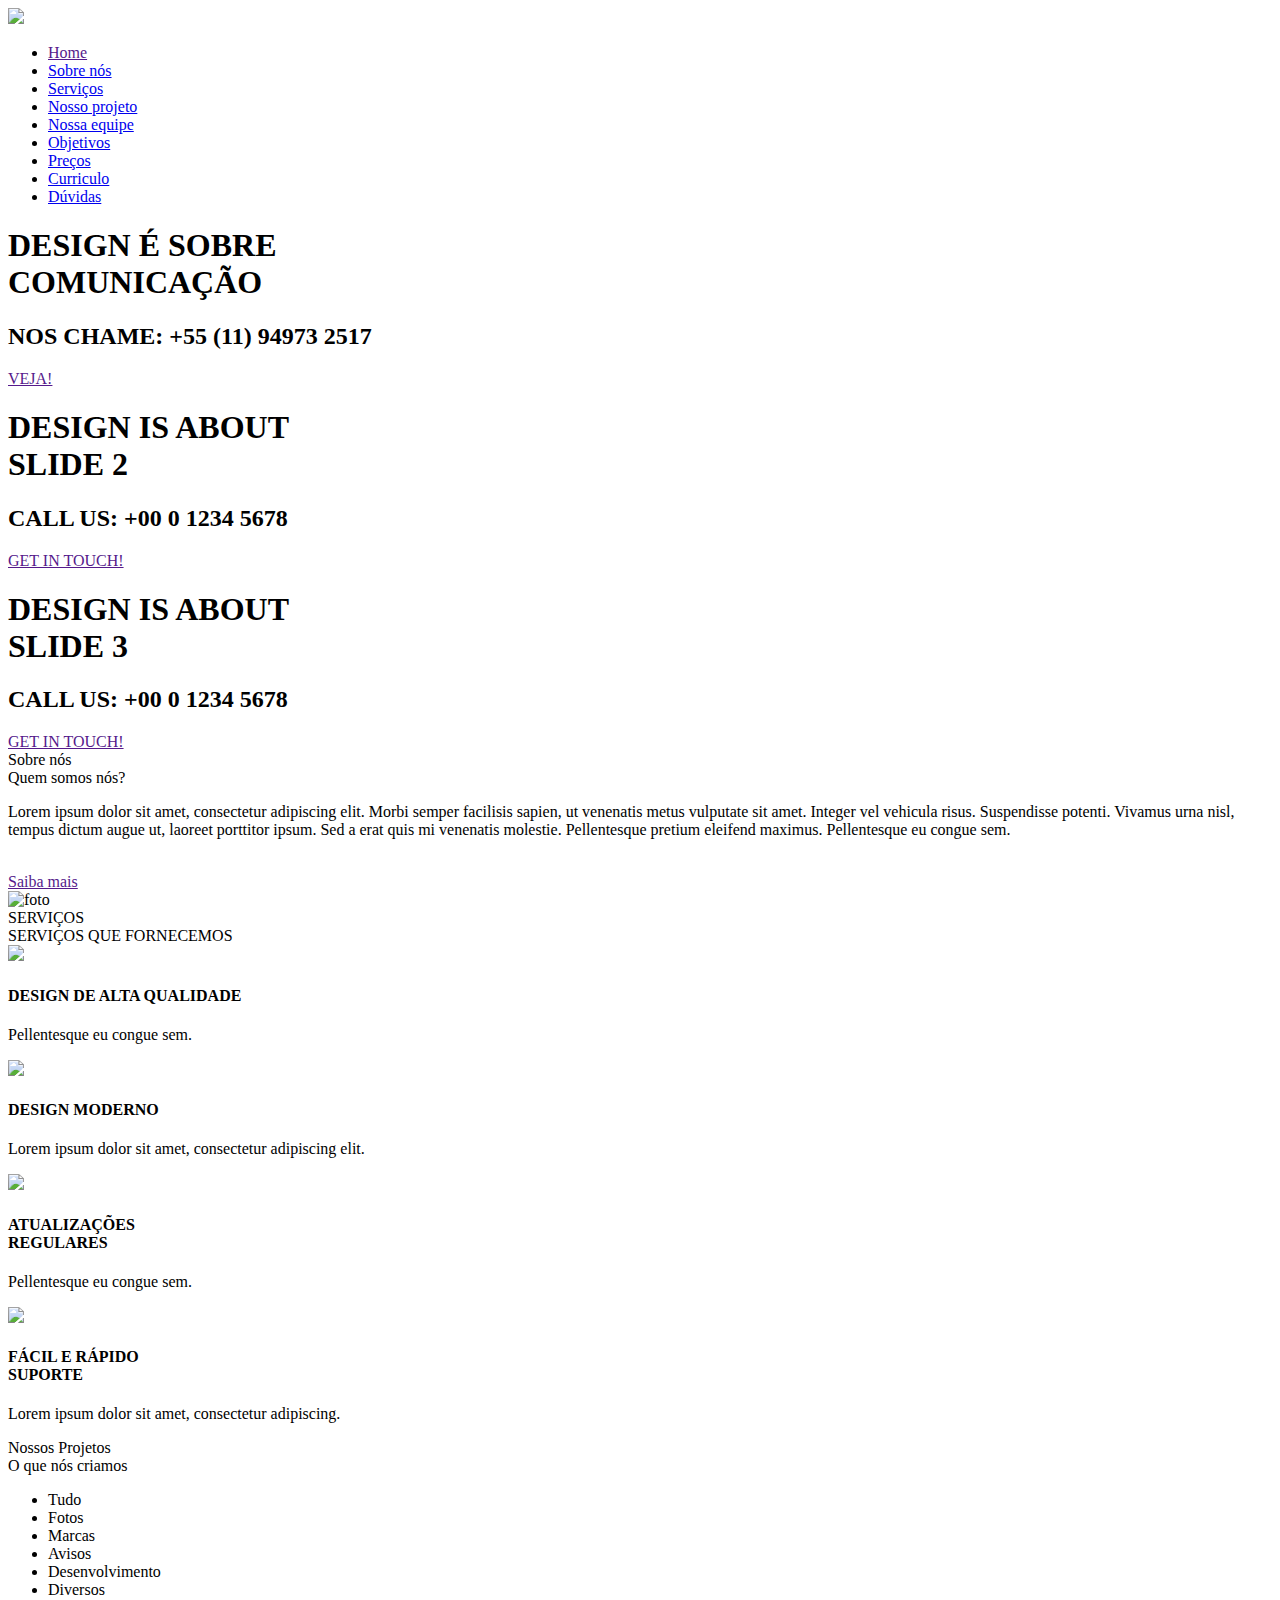
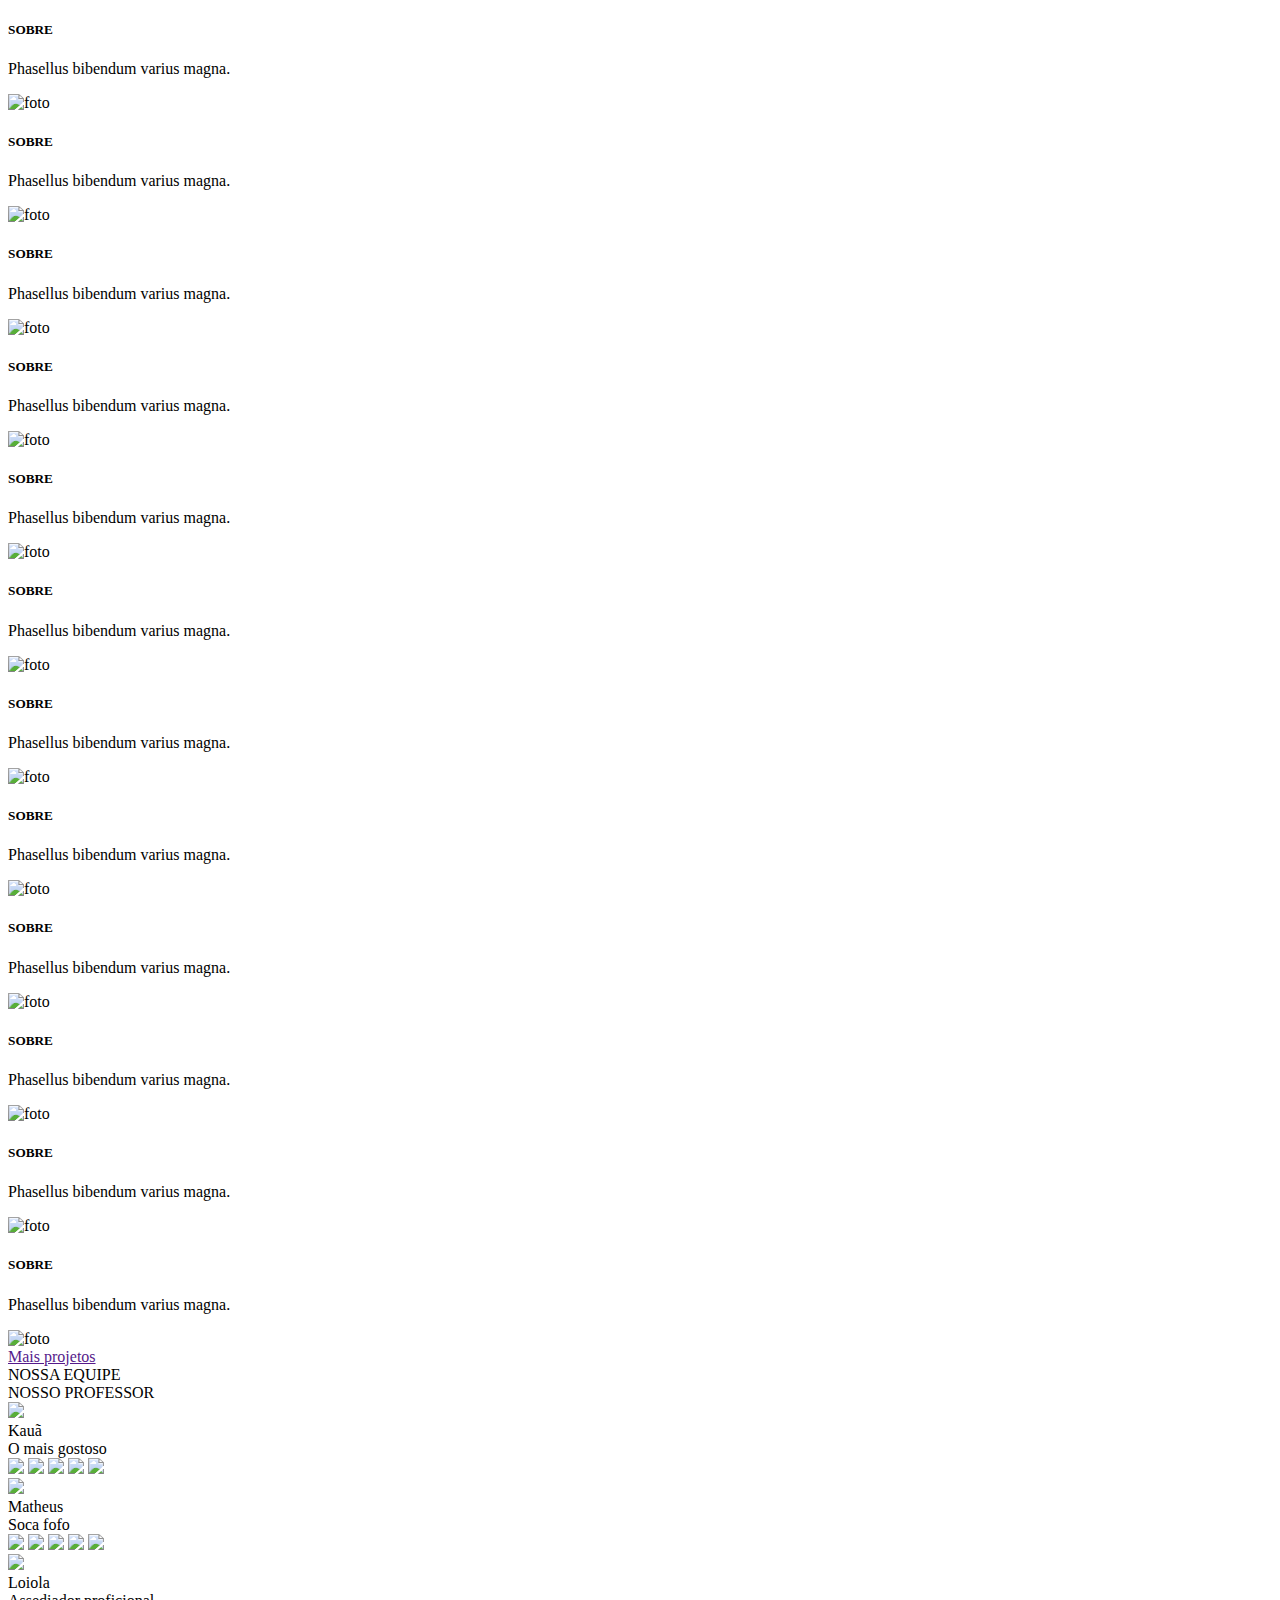
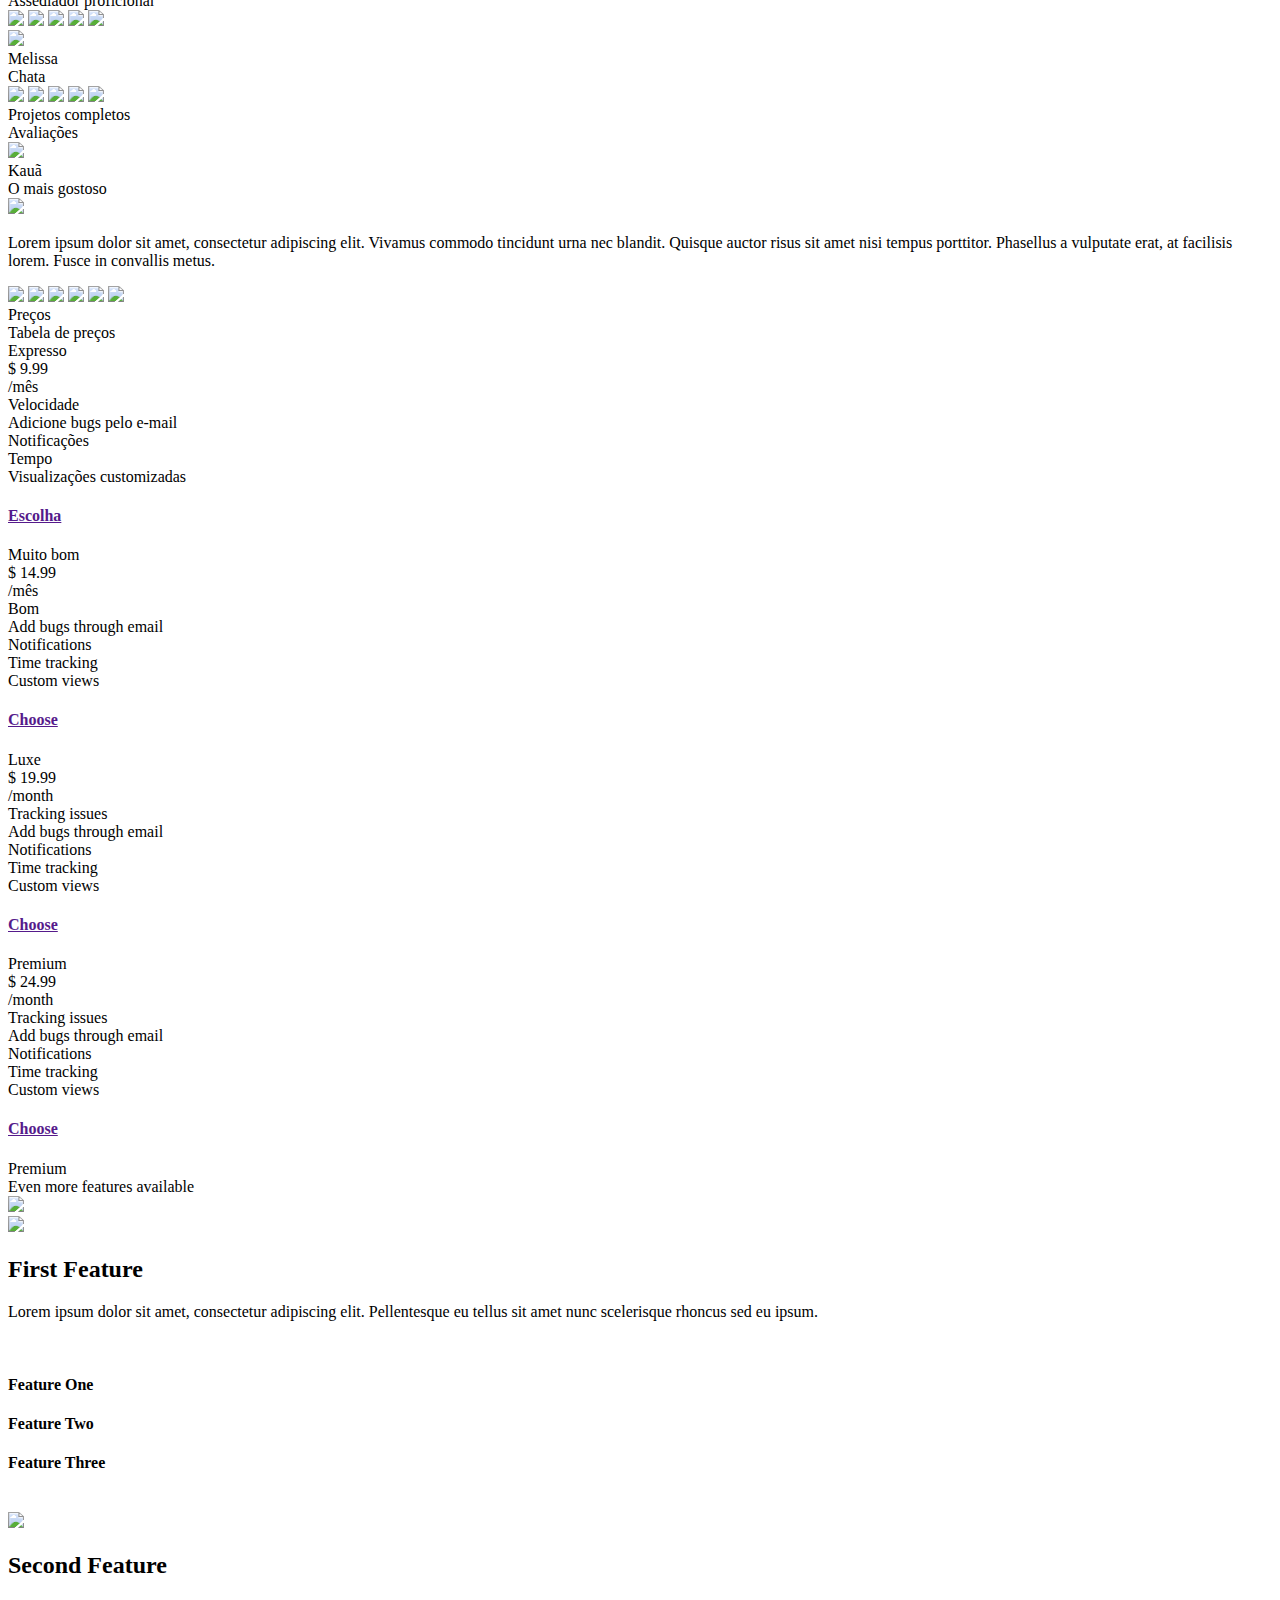
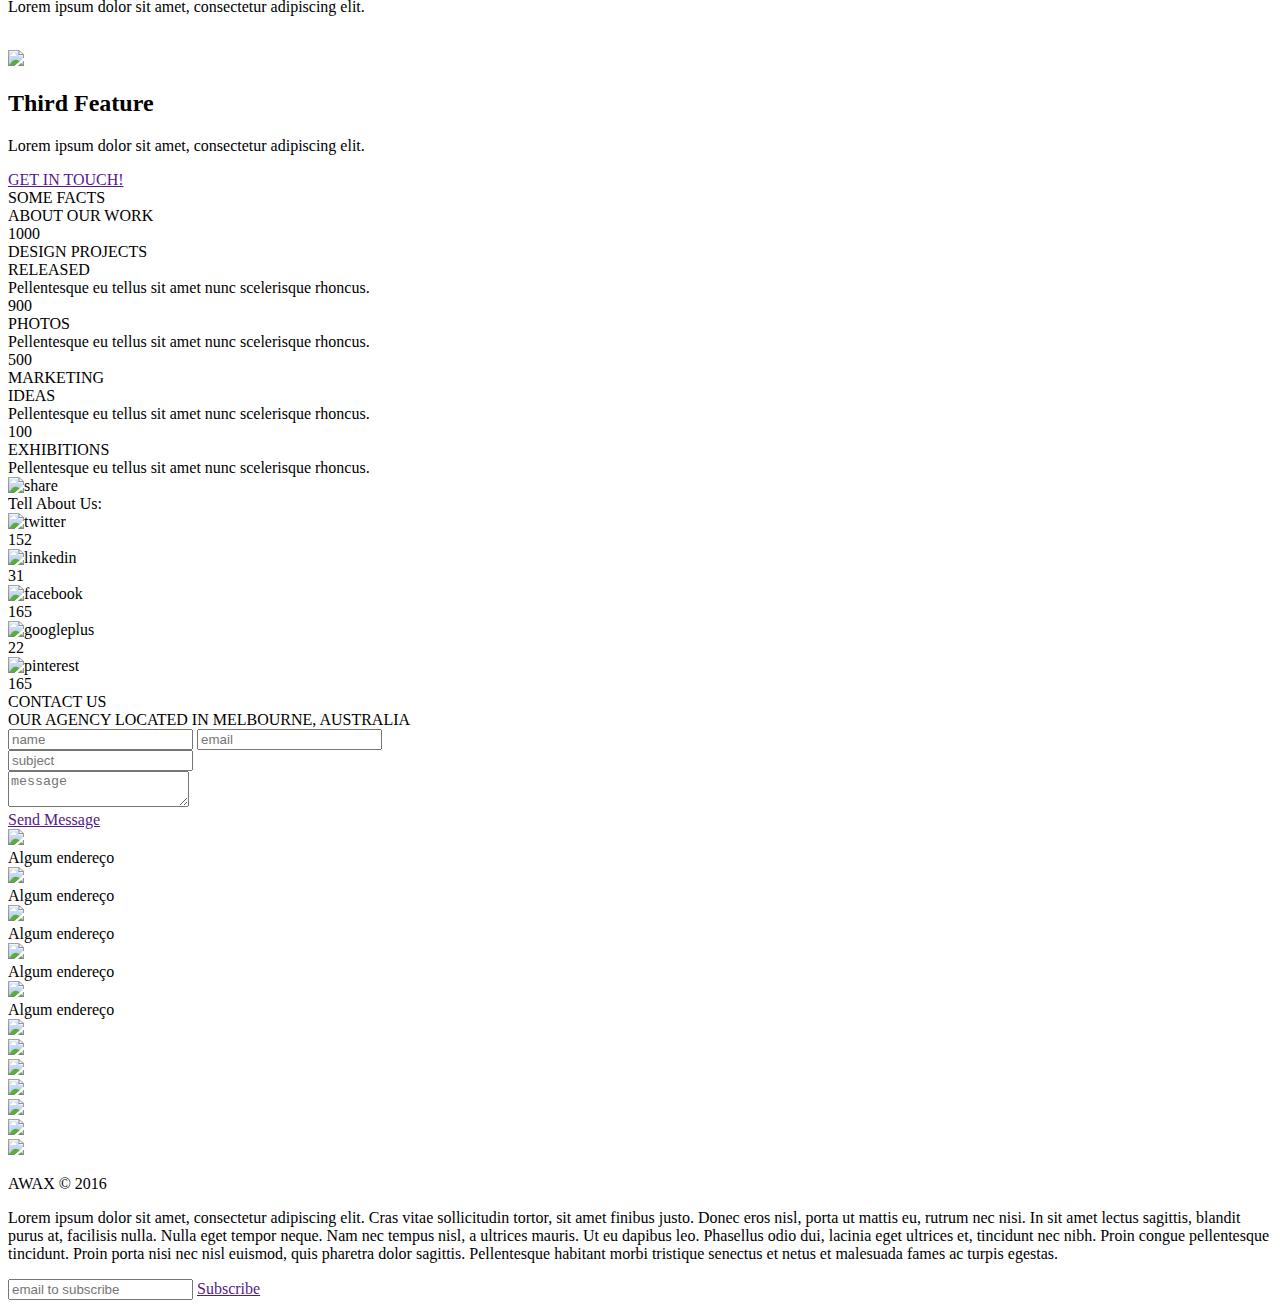
==== index.html @ 17e13572 "Create index.html" ====
<!DOCTYPE html>
<html>

<head>
    <meta charset="UTF-8">
    <meta name="viewport" content="width=device-width, minimum-scale=1, initial-scale=1.0">
    <title>Jovens Desempregados</title>
    <link href="https://fonts.googleapis.com/css?family=Montserrat:300,400,600,700&display=swap" rel="stylesheet" />
    <link rel="stylesheet" type="text/css" href="/css/css projeto awxax.css">
</head>

<body>
    <header>
        <div class="header">

            <!--image area-->
            <div class="logo">
                <div class="logoimg"></div>
            </div>
            <!--end of image area-->

            <!--menu area-->
            <div class="menu">
                <div>
                    <img src="./assets/images/menu.png" class="menu-opener" />
                    <nav>
                        <ul>
                            <li><a href="">Home</a></li>
                            <li><a href="#about">Sobre nós</a></li>
                            <li><a href="#services">Serviços</a></li>
                            <li><a href="#projects">Nosso projeto</a></li>
                            <li><a href="#team">Nossa equipe</a></li>
                            <li><a href="#clients">Objetivos</a></li>
                            <li><a href="#price">Preços</a></li>
                            <li><a href="#facts">Curriculo</a></li>
                            <li><a href="#contact">Dúvidas</a></li>
                        </ul>
                    </nav>
                </div>
                <!--end of menu area-->

            </div>
    </header>

    <main>
        <!--section banner-->
        <section class="banner">
            <div class="sliders" style="margin-left: 0;">
                <div class="slide">
                    <div class="slidearea">
                        <h1>DESIGN É SOBRE<br /><span>COMUNICAÇÃO</span></h1>
                        <h2>NOS CHAME: +55 (11) 94973 2517</h2>
                        <a href="">VEJA!</a>
                    </div>
                </div>
                <div class="slide">
                    <div class="slidearea">
                        <h1>DESIGN IS ABOUT<br /><span>SLIDE 2</span></h1>
                        <h2>CALL US: +00 0 1234 5678</h2>
                        <a href="">GET IN TOUCH!</a>
                    </div>
                </div>
                <div class="slide">
                    <div class="slidearea">
                        <h1>DESIGN IS ABOUT<br /><span>SLIDE 3</span></h1>
                        <h2>CALL US: +00 0 1234 5678</h2>
                        <a href="">GET IN TOUCH!</a>
                    </div>
                </div>
            </div>

            <div class="sliders-pointers">
                <div class="pointer active" onclick="nextSlide1(this)"></div>
                <div class="pointer" onclick="nextSlide2(this)"></div>
                <div class="pointer" onclick="nextSlide3(this)"></div>
            </div>
        </section>
        <!--end of section banner-->

        <!--section about us-->
        <section id="about" class="default light anime">
            <div class="section-title">Sobre nós</div>
            <div class="section-desc">Quem somos nós?</div>
            <div class="section-body">
                <div class="section-aboutus">

                    <div class="section-aboutus--left">
                        <p>Lorem ipsum dolor sit amet, consectetur adipiscing elit. Morbi semper facilisis sapien, ut
                            venenatis metus vulputate sit amet. Integer vel vehicula risus. Suspendisse potenti. Vivamus
                            urna nisl, tempus dictum augue ut, laoreet porttitor ipsum. Sed a erat quis mi venenatis
                            molestie. Pellentesque pretium eleifend maximus. Pellentesque eu congue sem.</p>
                        <br />
                        <a href="" class="button">Saiba mais</a>
                    </div>

                    <div class="section-aboutus--right">
                        <img src="./assets/images/complements/foto9.jpg" alt="foto">
                    </div>

                </div>
            </div>
        </section>
        <!--end of section about us-->

        <!--section services-->
        <section id="services" class="default dark">
            <div class="section-title">SERVIÇOS</div>
            <div class="section-desc">SERVIÇOS QUE FORNECEMOS</div>
            <div class="section-body">
                <div class="section-services">
                    <div class="section-service">
                        <img src="./assets/images/medalha.png" />
                        <h4>DESIGN DE ALTA QUALIDADE</h4>
                        <p>Pellentesque eu congue sem.</p>
                    </div>

                    <div class="section-service">
                        <img src="./assets/images/estrela.png" />
                        <h4>DESIGN MODERNO</h4>
                        <p>Lorem ipsum dolor sit amet, consectetur adipiscing elit.</p>
                    </div>

                    <div class="section-service">
                        <img src="./assets/images/relogio.png" />
                        <h4>ATUALIZAÇÕES <br />REGULARES</h4>
                        <p>Pellentesque eu congue sem.</p>
                    </div>

                    <div class="section-service">
                        <img src="./assets/images/balao.png" />
                        <h4>FÁCIL E RÁPIDO <br />SUPORTE</h4>
                        <p>Lorem ipsum dolor sit amet, consectetur adipiscing.</p>
                    </div>
                </div>
            </div>
        </section>
        <!--end of section services-->

        <!--section projects-->
        <section id="projects" class="default light">
            <div class="section-title">Nossos Projetos</div>
            <div class="section-desc">O que nós criamos</div>
            <div class="section-body">
                <div class="section-projects">
                    <div class="section-projects--filters">
                        <ul>
                            <li>Tudo</li>
                            <li class="active">Fotos</li>
                            <li>Marcas</li>
                            <li>Avisos</li>
                            <li>Desenvolvimento</li>
                            <li>Diversos</li>
                        </ul>
                    </div>
                    <div class="section-projects--photos">
                        <div class="section-projects--photo">
                            <div class="section-projects--photoarea">
                                <div class="section-projects--photoinfo">
                                    <h5>SOBRE</h5>
                                    <p>Phasellus bibendum varius magna.</p>
                                </div>
                                <img src="./assets/images/foto1.jpg" alt="foto" />
                            </div>
                        </div>

                        <div class="section-projects--photo">
                            <div class="section-projects--photoarea">
                                <div class="section-projects--photoinfo">
                                    <h5>SOBRE</h5>
                                    <p>Phasellus bibendum varius magna.</p>
                                </div>
                                <img src="./assets/images/foto2.jpg" alt="foto" />
                            </div>
                        </div>

                        <div class="section-projects--photo">
                            <div class="section-projects--photoarea">
                                <div class="section-projects--photoinfo">
                                    <h5>SOBRE</h5>
                                    <p>Phasellus bibendum varius magna.</p>
                                </div>
                                <img src="./assets/images/foto3.jpg" alt="foto" />
                            </div>
                        </div>

                        <div class="section-projects--photo">
                            <div class="section-projects--photoarea">
                                <div class="section-projects--photoinfo">
                                    <h5>SOBRE</h5>
                                    <p>Phasellus bibendum varius magna.</p>
                                </div>
                                <img src="./assets/images/foto4.jpg" alt="foto" />
                            </div>
                        </div>

                        <div class="section-projects--photo">
                            <div class="section-projects--photoarea">
                                <div class="section-projects--photoinfo">
                                    <h5>SOBRE</h5>
                                    <p>Phasellus bibendum varius magna.</p>
                                </div>
                                <img src="./assets/images/foto5.jpg" alt="foto" />
                            </div>
                        </div>

                        <div class="section-projects--photo">
                            <div class="section-projects--photoarea">
                                <div class="section-projects--photoinfo">
                                    <h5>SOBRE</h5>
                                    <p>Phasellus bibendum varius magna.</p>
                                </div>
                                <img src="./assets/images/foto6.jpg" alt="foto" />
                            </div>
                        </div>

                        <div class="section-projects--photo">
                            <div class="section-projects--photoarea">
                                <div class="section-projects--photoinfo">
                                    <h5>SOBRE</h5>
                                    <p>Phasellus bibendum varius magna.</p>
                                </div>
                                <img src="./assets/images/foto1.jpg" alt="foto" />
                            </div>
                        </div>

                        <div class="section-projects--photo">
                            <div class="section-projects--photoarea">
                                <div class="section-projects--photoinfo">
                                    <h5>SOBRE</h5>
                                    <p>Phasellus bibendum varius magna.</p>
                                </div>
                                <img src="./assets/images/foto2.jpg" alt="foto" />
                            </div>
                        </div>

                        <div class="section-projects--photo">
                            <div class="section-projects--photoarea">
                                <div class="section-projects--photoinfo">
                                    <h5>SOBRE</h5>
                                    <p>Phasellus bibendum varius magna.</p>
                                </div>
                                <img src="./assets/images/foto3.jpg" alt="foto" />
                            </div>
                        </div>

                        <div class="section-projects--photo">
                            <div class="section-projects--photoarea">
                                <div class="section-projects--photoinfo">
                                    <h5>SOBRE</h5>
                                    <p>Phasellus bibendum varius magna.</p>
                                </div>
                                <img src="./assets/images/foto4.jpg" alt="foto" />
                            </div>
                        </div>

                        <div class="section-projects--photo">
                            <div class="section-projects--photoarea">
                                <div class="section-projects--photoinfo">
                                    <h5>SOBRE</h5>
                                    <p>Phasellus bibendum varius magna.</p>
                                </div>
                                <img src="./assets/images/foto5.jpg" alt="foto" />
                            </div>
                        </div>

                        <div class="section-projects--photo">
                            <div class="section-projects--photoarea">
                                <div class="section-projects--photoinfo">
                                    <h5>SOBRE</h5>
                                    <p>Phasellus bibendum varius magna.</p>
                                </div>
                                <img src="./assets/images/foto6.jpg" alt="foto" />
                            </div>
                        </div>

                    </div>
                    <a href="" class="button">Mais projetos</a>
                </div>
            </div>
        </section>
        <!--end of section projects-->

        <!--section our team-->
        <section id="team" class="default dark bg-team">
            <div class="section-team-area">
                <div class="section-title">NOSSA EQUIPE</div>
                <div class="section-desc">NOSSO PROFESSOR</div>
                <div class="section-body">
                    <div class="section-team">
                        <div class="sliders" style="margin-left: 0;">
                            <div class="slide">
                                <div class="slidearea">
                                    <img class="section-team--avatar" src="./assets/images/mulher1.png" />
                                    <div class="section-team--name">Kauã</div>
                                    <div class="section-team--role">O mais gostoso</div>
                                    <div class="section-team--social">
                                        <a href=""><img src="./assets/images/facebook.png" /></a>
                                        <a href=""><img src="./assets/images/googleplus.png" /></a>
                                        <a href=""><img src="./assets/images/linkedin.png" /></a>
                                        <a href=""><img src="./assets/images/pinterest.png" /></a>
                                        <a href=""><img src="./assets/images/twitter.png" /></a>
                                    </div>
                                </div>
                            </div>
                            <div class="slide">
                                <div class="slidearea">
                                    <img class="section-team--avatar" src="./assets/images/homem1.png" />
                                    <div class="section-team--name">Matheus</div>
                                    <div class="section-team--role">Soca fofo</div>
                                    <div class="section-team--social">
                                        <a href=""><img src="./assets/images/facebook.png" /></a>
                                        <a href=""><img src="./assets/images/googleplus.png" /></a>
                                        <a href=""><img src="./assets/images/linkedin.png" /></a>
                                        <a href=""><img src="./assets/images/pinterest.png" /></a>
                                        <a href=""><img src="./assets/images/twitter.png" /></a>
                                    </div>
                                </div>
                            </div>
                            <div class="slide">
                                <div class="slidearea">
                                    <img class="section-team--avatar" src="./assets/images/mulher2.png" />
                                    <div class="section-team--name">Loiola</div>
                                    <div class="section-team--role">Assediador proficional</div>
                                    <div class="section-team--social">
                                        <a href=""><img src="./assets/images/facebook.png" /></a>
                                        <a href=""><img src="./assets/images/googleplus.png" /></a>
                                        <a href=""><img src="./assets/images/linkedin.png" /></a>
                                        <a href=""><img src="./assets/images/pinterest.png" /></a>
                                        <a href=""><img src="./assets/images/twitter.png" /></a>
                                    </div>
                                </div>
                            </div>
                            <div class="slide">
                                <div class="slidearea">
                                    <img class="section-team--avatar" src="./assets/images/mulher1.png" />
                                    <div class="section-team--name">Melissa</div>
                                    <div class="section-team--role">Chata</div>
                                    <div class="section-team--social">
                                        <a href=""><img src="./assets/images/facebook.png" /></a>
                                        <a href=""><img src="./assets/images/googleplus.png" /></a>
                                        <a href=""><img src="./assets/images/linkedin.png" /></a>
                                        <a href=""><img src="./assets/images/pinterest.png" /></a>
                                        <a href=""><img src="./assets/images/twitter.png" /></a>
                                    </div>
                                </div>
                            </div>
                        </div>
                    </div>

                    <div class="sliders-pointers">
                        <div class="pointer active"></div>
                        <div class="pointer"></div>
                        <div class="pointer"></div>
                    </div>

                </div>
            </div>
        </section>
        <!--end of section our team-->

        <!--section happy clients-->
        <section id="clients" class="default light point">
            <div class="section-title">Projetos completos</div>
            <div class="section-desc">Avaliações</div>
            <div class="section-body">
                <div class="section-clients">
                    <div class="sliders" style="margin-left: 0;">
                        <div class="slide">
                            <div class="slidearea">
                                <img src="./assets/images/comphomem2.png" />
                                <div class="section-client--name">Kauã</div>
                                <div class="section-client--role">O mais gostoso</div>
                                <img class="quote" src="./assets/images/quote.png">
                                <p>Lorem ipsum dolor sit amet, consectetur adipiscing elit.
                                    Vivamus commodo tincidunt urna nec blandit. Quisque auctor risus
                                    sit amet nisi tempus porttitor. Phasellus a vulputate erat, at facilisis
                                    lorem. Fusce in convallis metus.</p>
                            </div>
                        </div>
                    </div>
                </div>
            </div>

            <div class="sliders-pointers">
                <div class="pointer active"></div>
                <div class="pointer"></div>
                <div class="pointer"></div>
            </div>

        </section>
        <!--end of section happy clients-->

        <!--section companies-->
        <section class="companies">
            <div class="companies-area">
                <img src="./assets/images/empresa1.png">
                <img src="./assets/images/empresa2.png">
                <img src="./assets/images/empresa3.png">
                <img src="./assets/images/empresa4.png">
                <img src="./assets/images/empresa5.png">
                <img src="./assets/images/empresa6.png">
            </div>
        </section>
        <!--end of section companies-->

        <!--section price-->
        <section id="price" class="default light bg-price">
            <div class="section-title">Preços</div>
            <div class="section-desc">Tabela de preços</div>
            <div class="section-body">
                <div class="section-prices">
                    <div class="section-prices--table">
                        <div class="section-table-title">Expresso</div>
                        <div class="section-table-price">$ 9.99</div>
                        <div class="section-table-month">/mês</div>
                        <div class="section-table-descriptions">
                            <div class="section-table-desc">Velocidade</div>
                            <div class="section-table-line"></div>
                            <div class="section-table-desc">Adicione bugs pelo e-mail</div>
                            <div class="section-table-line"></div>
                            <div class="section-table-desc">Notificações</div>
                            <div class="section-table-line"></div>
                            <div class="section-table-desc">Tempo</div>
                            <div class="section-table-line"></div>
                            <div class="section-table-desc">Visualizações customizadas</div>
                        </div>
                        <a href="">
                            <h4>Escolha</h4>
                        </a>
                    </div>

                    <div class="section-prices--table">
                        <div class="section-table-title">Muito bom</div>
                        <div class="section-table-price">$ 14.99</div>
                        <div class="section-table-month">/mês</div>
                        <div class="section-table-descriptions">
                            <div class="section-table-desc">Bom</div>
                            <div class="section-table-line"></div>
                            <div class="section-table-desc">Add bugs through email</div>
                            <div class="section-table-line"></div>
                            <div class="section-table-desc">Notifications</div>
                            <div class="section-table-line"></div>
                            <div class="section-table-desc">Time tracking</div>
                            <div class="section-table-line"></div>
                            <div class="section-table-desc">Custom views</div>
                        </div>
                        <a href="">
                            <h4>Choose</h4>
                        </a>
                    </div>

                    <div class="section-prices--table">
                        <div class="section-table-title">Luxe</div>
                        <div class="section-table-price">$ 19.99</div>
                        <div class="section-table-month">/month</div>
                        <div class="section-table-descriptions">
                            <div class="section-table-desc">Tracking issues</div>
                            <div class="section-table-line"></div>
                            <div class="section-table-desc">Add bugs through email</div>
                            <div class="section-table-line"></div>
                            <div class="section-table-desc">Notifications</div>
                            <div class="section-table-line"></div>
                            <div class="section-table-desc">Time tracking</div>
                            <div class="section-table-line"></div>
                            <div class="section-table-desc">Custom views</div>
                        </div>
                        <a href="">
                            <h4>Choose</h4>
                        </a>
                    </div>

                    <div class="section-prices--table">
                        <div class="section-table-title">Premium</div>
                        <div class="section-table-price">$ 24.99</div>
                        <div class="section-table-month">/month</div>
                        <div class="section-table-descriptions">
                            <div class="section-table-desc">Tracking issues</div>
                            <div class="section-table-line"></div>
                            <div class="section-table-desc">Add bugs through email</div>
                            <div class="section-table-line"></div>
                            <div class="section-table-desc">Notifications</div>
                            <div class="section-table-line"></div>
                            <div class="section-table-desc">Time tracking</div>
                            <div class="section-table-line"></div>
                            <div class="section-table-desc">Custom views</div>
                        </div>
                        <a href="">
                            <h4>Choose</h4>
                        </a>
                    </div>
                </div>
            </div>
        </section>
        <!--end of section price-->

        <!--section premium-->
        <section class="default light bg-premium point">
            <div class="sliders" style="margin-left: 0;">
                <div class="slide">
                    <div class="slidearea">
                        <div class="section-title">Premium</div>
                        <div class="section-desc">Even more features available</div>
                        <div class="section-body">
                            <div class="section-premium">
                                <div class="section-premium--area">
                                    <img class="imgBook" src="./assets/images/livros.png" />
                                    <div class="section-premium--desc">
                                        <div class="section-premium--desc-title">
                                            <img src="./assets/images/check.png" />
                                            <h2>First Feature</h2>
                                        </div>

                                        <div class="section-premium--desc-area">
                                            <p>Lorem ipsum dolor sit amet, consectetur adipiscing elit.
                                                Pellentesque eu tellus sit amet nunc scelerisque rhoncus sed eu ipsum.
                                            </p>
                                            <br />
                                            <div class="section-premium-linearea">
                                                <div class="section-premium-line"></div>
                                                <h4>Feature One</h4>
                                            </div>

                                            <div class="section-premium-linearea">
                                                <div class="section-premium-line"></div>
                                                <h4>Feature Two</h4>
                                            </div>

                                            <div class="section-premium-linearea">
                                                <div class="section-premium-line"></div>
                                                <h4>Feature Three</h4>
                                            </div>
                                            <br />
                                            <div class="section-premium--desc-title">
                                                <img src="./assets/images/check.png" />
                                                <h2>Second Feature</h2>
                                            </div>
                                            <p>Lorem ipsum dolor sit amet, consectetur adipiscing elit.</p>
                                            <br />
                                            <div class="section-premium--desc-title">
                                                <img src="./assets/images/check.png" />
                                                <h2>Third Feature</h2>
                                            </div>
                                            <p>Lorem ipsum dolor sit amet, consectetur adipiscing elit.</p>
                                        </div>
                                    </div>
                                </div>
                            </div>
                        </div>
                    </div>
                </div>
                <div class="sliders-pointers">
                    <div class="pointer active"></div>
                    <div class="pointer"></div>
                    <div class="pointer"></div>
                </div>
                <div class="areaButton">
                    <a href="">GET IN TOUCH!</a>
                </div>
            </div>
        </section>

        <!--end of section premium-->

        <!--section somefacts-->
        <section id="facts" class="default dark">
            <div class="section-title">SOME FACTS</div>
            <div class="section-desc">ABOUT OUR WORK</div>
            <div class="section-body">
                <div class="section-facts--area">
                    <div class="area1">
                        <div class="area1-number">1000</div>
                        <div class="area1-line"></div>
                        <div class="area1-title">DESIGN PROJECTS</div>
                        <div class="area1-title">RELEASED</div>
                        <div class="area1-desc">Pellentesque eu tellus sit amet nunc scelerisque rhoncus.</div>
                    </div>

                    <div class="area1">
                        <div class="area1-number">900</div>
                        <div class="area1-line"></div>
                        <div class="area1-title">PHOTOS</div>
                        <div class="area1-descphotos">Pellentesque eu tellus sit amet nunc scelerisque rhoncus.</div>
                    </div>

                    <div class="area1">
                        <div class="area1-number">500</div>
                        <div class="area1-line"></div>
                        <div class="area1-title">MARKETING</div>
                        <div class="area1-title">IDEAS</div>
                        <div class="area1-desc">Pellentesque eu tellus sit amet nunc scelerisque rhoncus.</div>
                    </div>

                    <div class="area1">
                        <div class="area1-number">100</div>
                        <div class="area1-line"></div>
                        <div class="area1-title">EXHIBITIONS</div>
                        <div class="area1-descphotos">Pellentesque eu tellus sit amet nunc scelerisque rhoncus.</div>
                    </div>
                </div>
        </section>
        <!--end of section some facts-->

        <!--section social-->
        <section class="section-social">
            <div class="social-area">
                <img src="./assets/images/share.png" alt="share" />
                <div class="social-text"> Tell About Us:</div>

                <div class="areaimg twitter">
                    <img src="./assets/images/twitter.png" alt="twitter" />
                </div>
                <div class="social-text-number">152</div>

                <div class="areaimg linkedin">
                    <img src="./assets/images/linkedin.png" alt="linkedin" />
                </div>
                <div class="social-text-number">31</div>

                <div class="areaimg facebook">
                    <img src="./assets/images/facebook.png" alt="facebook" />
                </div>
                <div class="social-text-number">165</div>

                <div class="areaimg googleplus">
                    <img src="./assets/images/googleplus.png" alt="googleplus" />
                </div>
                <div class="social-text-number">22</div>

                <div class="areaimg pinterest">
                    <img src="./assets/images/pinterest.png" alt="pinterest" />
                </div>
                <div class="social-text-number">165</div>
            </div>
        </section>
        <!--end of section social-->

        <!--section contact us-->
        <section id="contact" class="default light bg-price">
            <div class="section-title">CONTACT US</div>
            <div class="section-desc">OUR AGENCY LOCATED IN MELBOURNE, AUSTRALIA</div>
            <div class="section-body">
                <div class="form">
                    <div class="form-area1">
                        <input type="text" placeholder="name" />
                        <input type="text" placeholder="email" />
                        <div class="form-area1-collumn">
                            <input type="text" placeholder="subject" />
                        </div>
                        <div class="form-message">
                            <textarea placeholder="message"></textarea>
                        </div>
                    </div>
                    <a href="" class="buttonsend">Send Message</a>
                </div>
            </div>
        </section>
        <!--end of section contact us-->

        <!--section map-->
        <section class="section-map">
            <div class="section-map--area">
                <div class="section-map--info">
                    <div class="section-map--info-item">
                        <div class="section-map--info-item-img">
                            <img src="./assets/images/carta.png" />
                        </div>
                        Algum endereço
                    </div>

                    <div class="section-map--info-item">
                        <div class="section-map--info-item-img">
                            <img src="./assets/images/localizacao.png" />
                        </div>
                        Algum endereço
                    </div>

                    <div class="section-map--info-item">
                        <div class="section-map--info-item-img">
                            <img src="./assets/images/telefone.png" />
                        </div>
                        Algum endereço
                    </div>

                    <div class="section-map--info-item">
                        <div class="section-map--info-item-img">
                            <img src="./assets/images/arroba.png" />
                        </div>
                        Algum endereço
                    </div>

                    <div class="section-map--info-item">
                        <div class="section-map--info-item-img">
                            <img src="./assets/images/web.png" />
                        </div>
                        Algum endereço
                    </div>
                </div>
            </div>
        </section>
        <!--end of section map-->

        <!--footer-->
        <footer>
            <div class="section-body">
                <div class="areageral">
                    <div class="area-geral-social">
                        <div class="area-social">
                            <div class="area-social-img">
                                <img src="./assets/images/twitter.png" />
                            </div>

                            <div class="area-social-img">
                                <img src="./assets/images/linkedin.png" />
                            </div>

                            <div class="area-social-img">
                                <img src="./assets/images/facebook.png" />
                            </div>

                            <div class="area-social-img">
                                <img src="./assets/images/googleplus.png" />
                            </div>

                            <div class="area-social-img">
                                <img src="./assets/images/twitter.png" />
                            </div>

                            <div class="area-social-img">
                                <img src="./assets/images/linkedin.png" />
                            </div>

                            <div class="area-social-img">
                                <img src="./assets/images/pinterest.png" />
                            </div>
                        </div>
                        <p> AWAX &copy; 2016</p>
                    </div>
                    <div class="area-desc">
                        <p>
                            Lorem ipsum dolor sit amet, consectetur adipiscing elit.
                            Cras vitae sollicitudin tortor, sit amet finibus justo. Donec
                            eros nisl, porta ut mattis eu, rutrum nec nisi. In sit amet lectus
                            sagittis, blandit purus at, facilisis nulla. Nulla eget tempor neque.
                            Nam nec tempus nisl, a ultrices mauris. Ut eu dapibus leo. Phasellus odio dui,
                            lacinia eget ultrices et, tincidunt nec nibh. Proin congue pellentesque tincidunt.
                            Proin porta nisi nec nisl euismod, quis pharetra dolor sagittis. Pellentesque habitant
                            morbi tristique senectus et netus et malesuada fames ac turpis egestas.
                        </p>
                    </div>

                    <div class="area-sendemail">
                        <div class="area-boxemail">
                            <input type="text" placeholder="email to subscribe" />
                            <a href="">Subscribe</a>
                        </div>
                    </div>
                </div>
            </div>
        </footer>
        <!--end footer-->
    </main>

    <script type="text/javascript" src="https://ajax.googleapis.com/ajax/libs/jquery/3.4.1/jquery.min.js"></script>
    <script type="text/javascript" src="./assets/js/index.js"></script>
</body>

</html>
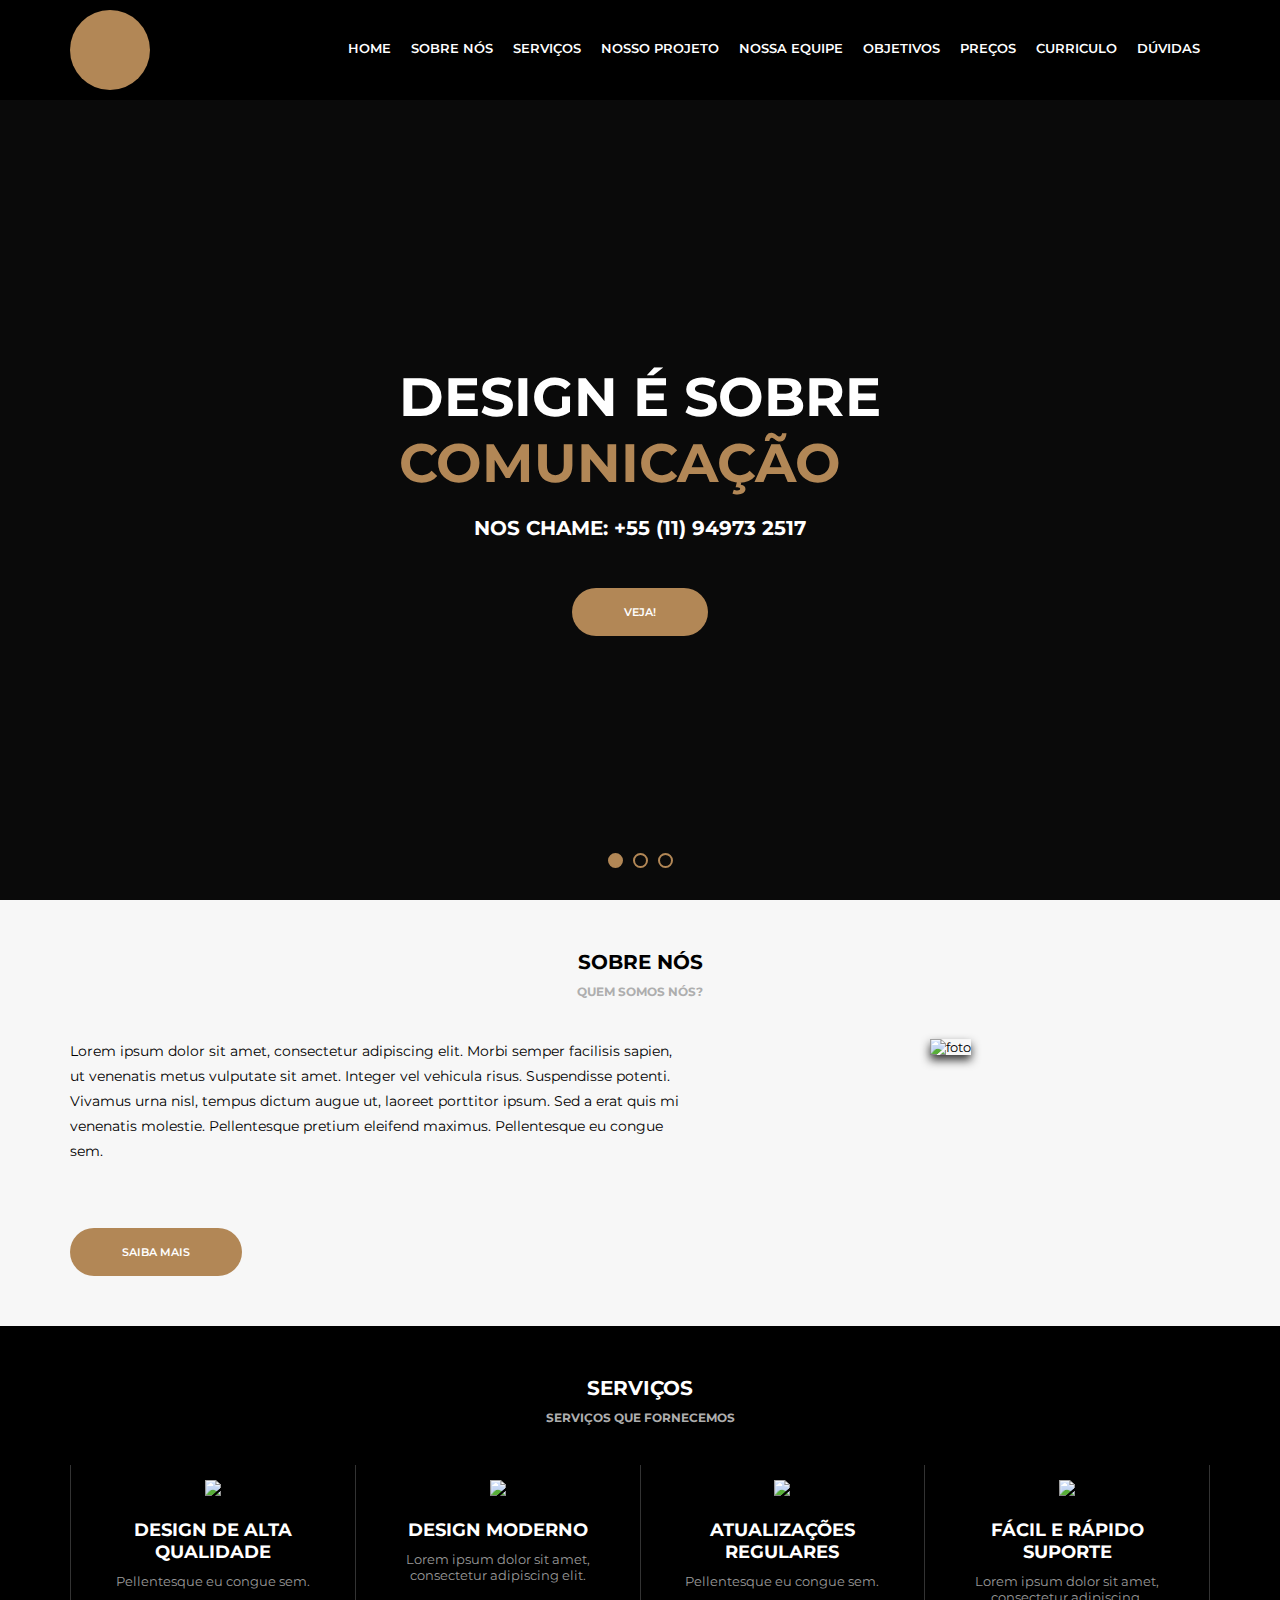
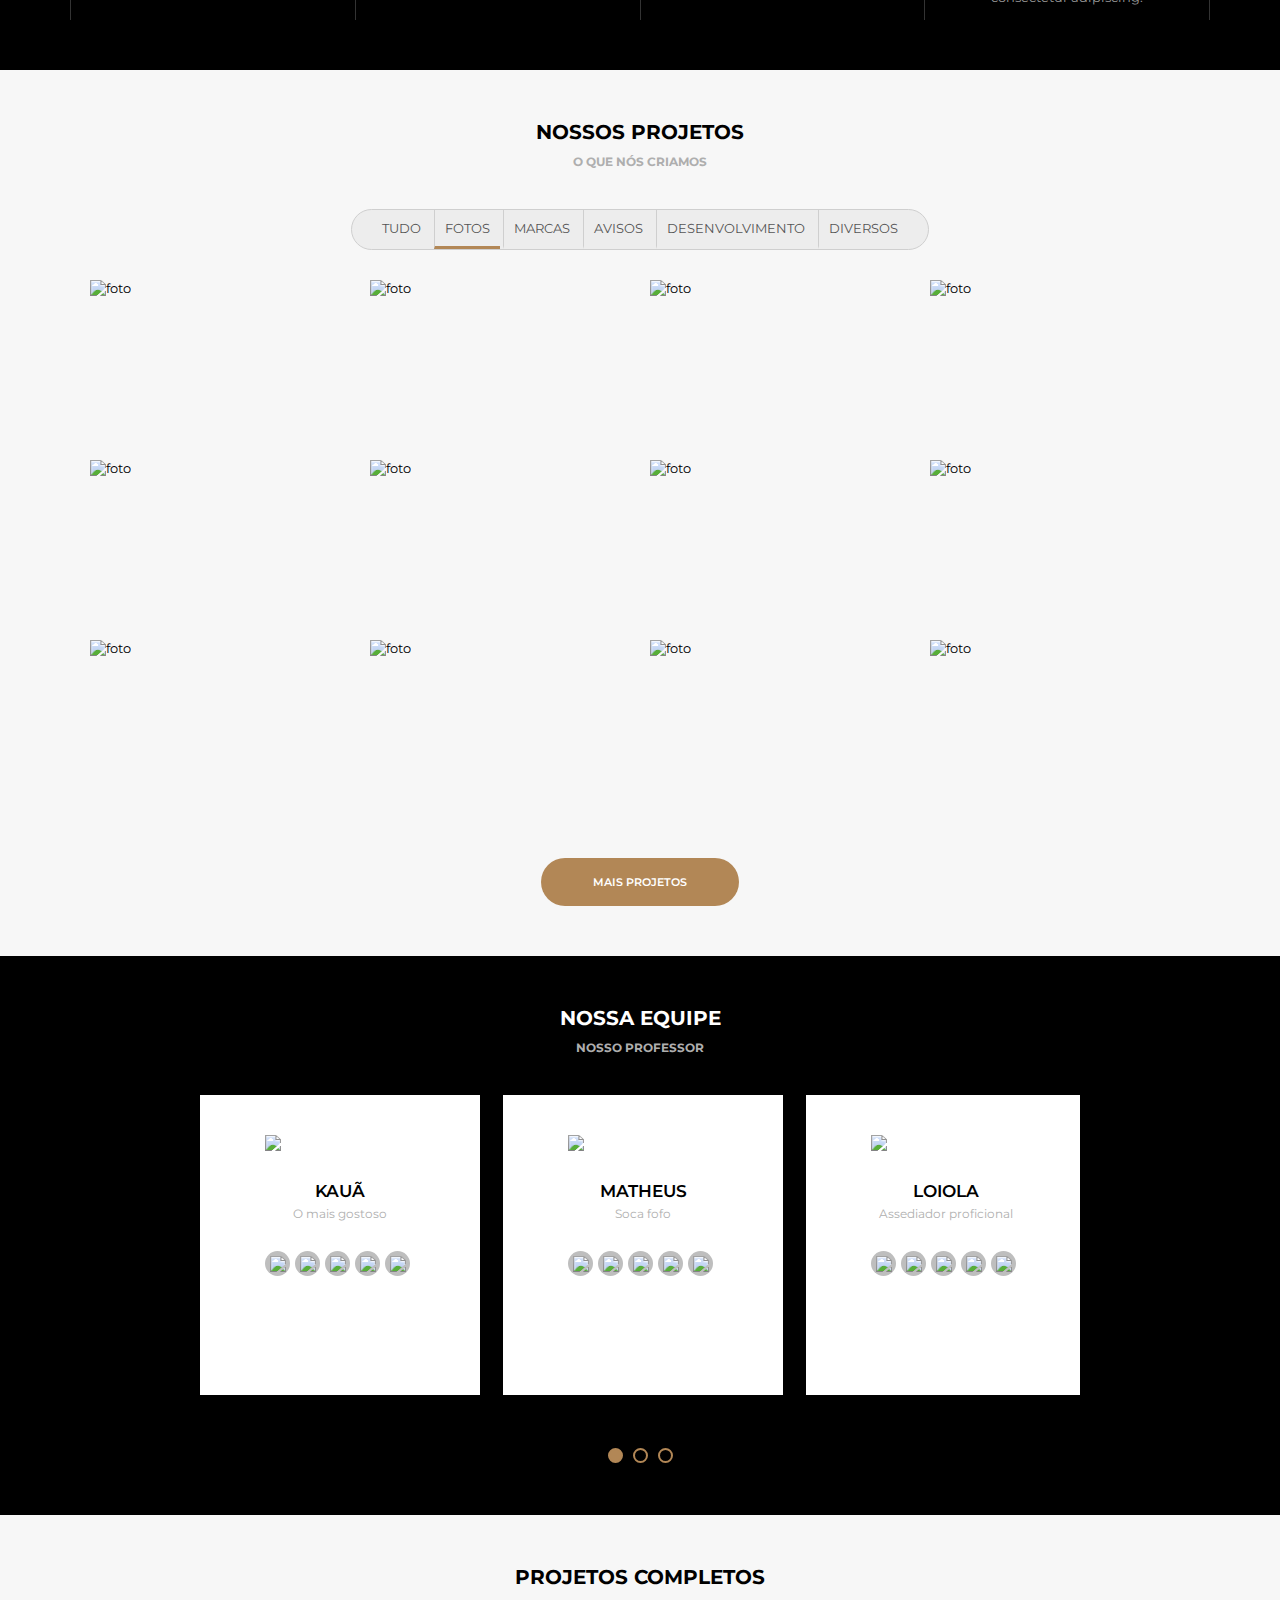
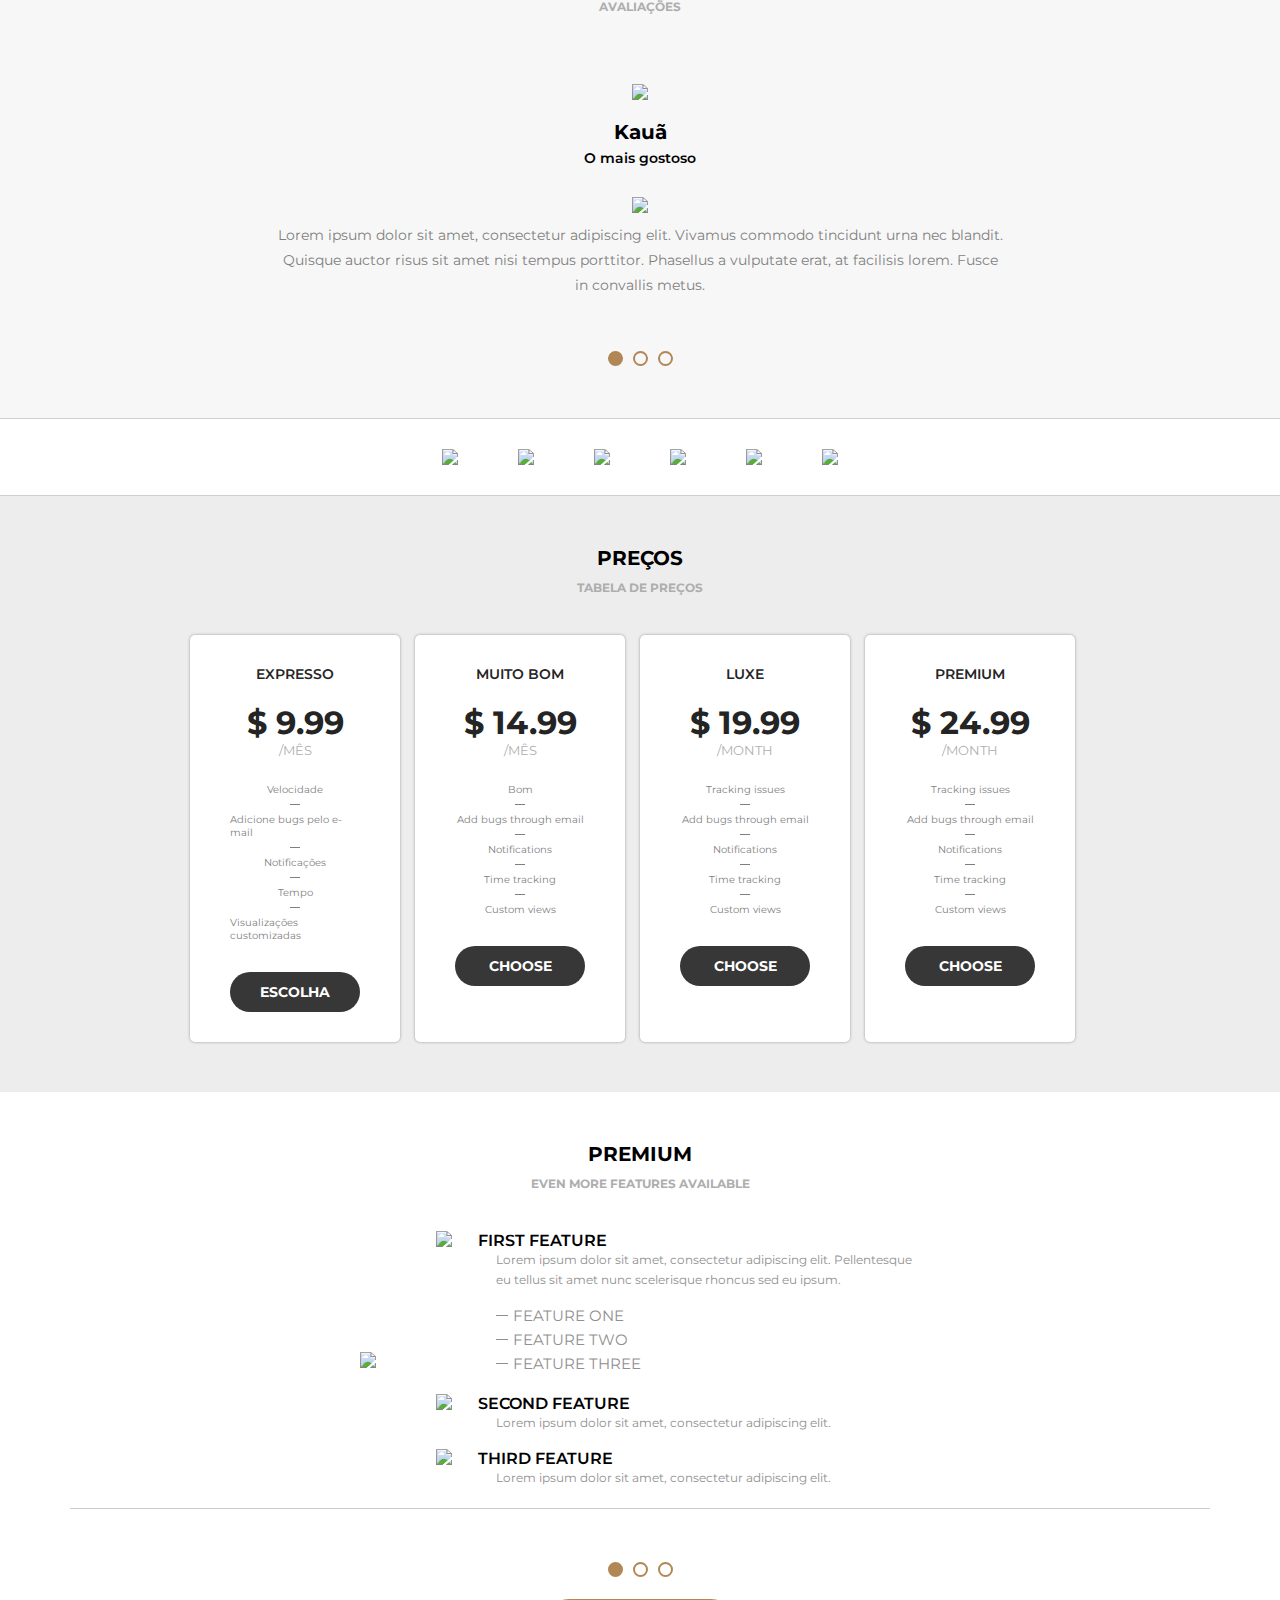
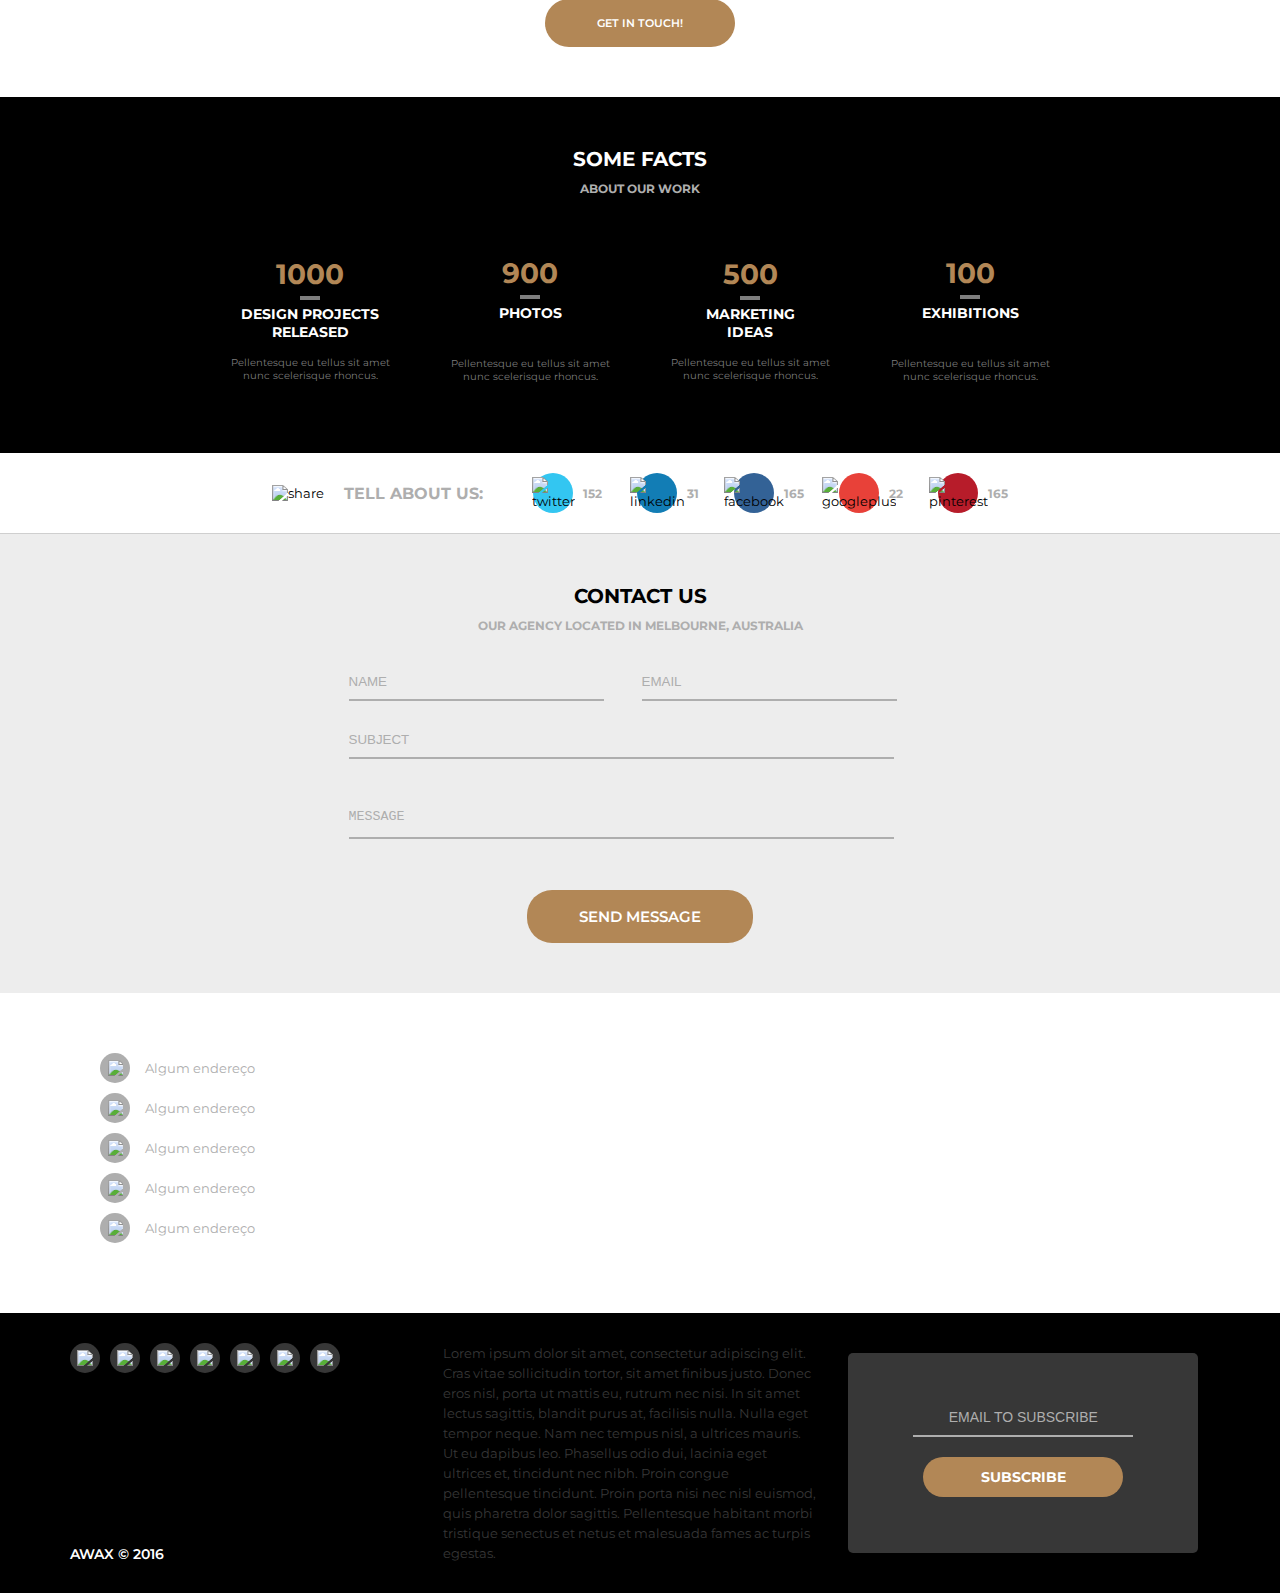
==== commit 6dcaa666: "Update index.html" ====
--- a/index.html
+++ b/index.html
@@ -6,7 +6,7 @@
     <meta name="viewport" content="width=device-width, minimum-scale=1, initial-scale=1.0">
     <title>Jovens Desempregados</title>
     <link href="https://fonts.googleapis.com/css?family=Montserrat:300,400,600,700&display=swap" rel="stylesheet" />
-    <link rel="stylesheet" type="text/css" href="/css/css projeto awxax.css">
+    <link rel="stylesheet" type="text/css" href="/assets/css/style.css">
 </head>
 
 <body>
--- a/assets/css/style.css
+++ b/assets/css/style.css
@@ -0,0 +1,1296 @@
+* {
+    margin: 0;
+    padding: 0;
+    box-sizing: border-box;
+}
+
+body {
+    font-family: 'Montserrat', Arial, Helvetica, sans-serif;
+    font-size: 13px;
+    overflow-x: hidden;
+    /* todo conteúdo que ultrapassar a horizontal será ignorado (overflor-x:hidden)*/
+}
+
+header {
+    height: 100px;
+    background-color: #000;
+}
+
+.header {
+    max-width: 1140px;
+    height: 100px;
+    margin: auto;
+    display: flex;
+    align-items: center;
+}
+
+.logo {
+    width: 100px;
+}
+
+.logoimg {
+    width: 80px;
+    height: 80px;
+    border-radius: 40px;
+    background-color: #B28756;
+}
+
+.menu-opener {
+    display: none;
+}
+
+.menu {
+    flex: 1;
+    display: flex;
+    justify-content: flex-end;
+}
+
+.menu li, .menu ul {
+    list-style: none;
+}
+
+.menu ul {
+    display: flex;
+}
+
+.menu li a {
+    text-decoration: none;
+    color: #FFF;
+    text-transform: uppercase;
+    font-weight: 600;
+    padding-left: 10px;
+    padding-right: 10px;
+    height: 100px;
+    display: flex;
+    align-items: center;
+    border-bottom: 5px solid #000;
+}
+
+.menu li a:hover, .menu .active a {
+    border-bottom: 5px solid #B28756;
+    color: #CCC;
+}
+
+.banner {
+    height: calc(100vh - 100px);
+    background-color: #333;
+    background-image: url('../images/complements/bg.jpg');
+    background-size: cover;
+    background-position: center;
+    overflow: hidden;
+}
+
+.banner .sliders {
+    width: 1000vw;
+    height: 100%;
+}
+
+.banner .slide {
+    width: 100vw;
+    height: 100%;
+    display: inline-block;
+    background-color: rgba(0, 0, 0, 0.8);
+}
+
+.banner .slidearea {
+    display: flex;
+    flex-direction: column;
+    height: 100%;
+    align-items: center;
+    justify-content: center;
+    color: #FFF;
+}
+
+.banner h1 {
+    font-weight: bold;
+    font-size: 54px;
+}
+
+.banner h1 span {
+    color: #B28756;
+}
+
+.banner h2 {
+    margin-top: 20px;
+}
+
+.banner a {
+    display: block;
+    background-color: #B28756;
+    color: #FFF;
+    font-size: 11px;
+    font-weight: 600;
+    text-decoration: none;
+    padding: 17px 52px;
+    margin-top: 48px;
+    border-radius: 25px;
+}
+
+.banner .sliders-pointers {
+    width: 100vw;
+    height: 20px;
+    position: absolute;
+    margin-top: -50px;
+    display: flex;
+    align-items: center;
+    justify-content: center;
+}
+
+.banner .pointer {
+    width: 15px;
+    height: 15px;
+    border: 2px solid #B28756;
+    border-radius: 8px;
+    margin-right: 5px;
+    margin-left: 5px;
+    cursor: pointer;
+}
+
+.banner .pointer.active {
+    background-color: #B28756;
+}
+
+.default {
+    padding-top: 50px;
+    padding-bottom: 50px;
+}
+
+.default .section-title, .default .section-desc {
+    text-align: center;
+    text-transform: uppercase;
+    font-weight: 700;
+}
+
+.default .section-title {
+    font-size: 20px;
+}
+
+.default .section-desc {
+    font-size: 12px;
+    color: #AEAEAE;
+    margin-top: 10px;
+    margin-bottom: 40px;
+}
+
+.default .section-body {
+    max-width: 1140px;
+    margin: auto;
+}
+
+.default.light {
+    background-color: #F7F7F7;
+}
+
+.default.light .section-title .default.light .section-body {
+    color: #010101;
+}
+
+.default.dark {
+    background-color: #000;
+}
+
+.default.dark .section-title, .default.dark .section-body {
+    color: #FFF;
+}
+
+.button {
+    display: inline-block;
+    background-color: #B28756;
+    color: #FFF;
+    font-size: 11px;
+    font-weight: 600;
+    text-decoration: none;
+    padding: 17px 52px;
+    margin-top: 48px;
+    border-radius: 25px;
+    text-transform: uppercase;
+}
+
+.companies {
+    background-color: #fff;
+    height: auto;
+    width: 100%;
+    border: 1px solid #CFCFCF;
+    border-left: 0px;
+    border-right: 0px;
+    display: flex;
+    justify-content: center;
+}
+
+.companies-area {
+    display: flex;
+    max-width: 880px;
+    justify-content: center;
+    align-items: center;
+}
+
+.companies-area img {
+    margin: 30px;
+}
+
+/* SPECIFIC AREA CSS */
+
+.section-aboutus {
+    display: flex;
+}
+
+.section-aboutus--left {
+    flex: 1;
+}
+
+.section-aboutus--left p {
+    font-size: 14px;
+    line-height: 25px;
+}
+
+.section-aboutus--right {
+    width: 520px;
+    text-align: center;
+}
+
+.section-aboutus--right img {
+    width: 480px;
+    box-shadow: 0px 5px 10px #333;
+}
+
+.section-services {
+    display: flex;
+}
+
+.section-service {
+    flex: 1;
+    text-align: center;
+    border-right: 1px solid #333;
+    padding: 15px
+}
+
+.section-service:first-child {
+    border-left: 1px solid #333;
+}
+
+.section-service h4 {
+    margin-top: 20px;
+    font-size: 18px;
+}
+
+.section-service p {
+    margin-top: 10px;
+    font-size: 13px;
+    color: #999;
+}
+
+.section-projects {
+    display: flex;
+    flex-direction: column;
+    align-items: center;
+}
+
+.section-projects--filters {
+    border: 1px solid #CFCFCF;
+    background-color: #EDEDED;
+    border-radius: 30px;
+    display: inline-block;
+    padding: 0px 20px;
+}
+
+.section-projects--filters ul, .section-projects--filters li {
+    list-style: none;
+}
+
+.section-projects--filters li {
+    display: inline-block;
+    padding: 10px;
+    text-transform: uppercase;
+    font-size: 13px;
+    border-left: 1px solid #CFCFCF;
+    color: #555;
+    border-bottom: 3px solid #EDEDED;
+}
+
+.section-projects--filters li:hover, .section-projects--filters li.active {
+    border-bottom: 3px solid #B28756;
+    cursor: pointer;
+}
+
+.section-projects--filters li:first-child {
+    border-left: 0;
+}
+
+.section-projects--photos {
+    width: 100vw;
+    max-width: 1140px;
+    margin-top: 20px;
+    display: flex;
+    flex-wrap: wrap;
+    justify-content: center;
+}
+
+.section-projects--photo {
+    width: 280px;
+}
+
+.section-projects--photoarea {
+    margin: 10px;
+    width: 260px;
+    height: 160px;
+}
+
+.section-projects--photoarea img {
+    width: inherit;
+    height: inherit;
+}
+
+.section-projects--photoinfo {
+    position: absolute;
+    background-color: rgba(0, 0, 0, 0.5);
+    width: inherit;
+    height: inherit;
+    display: none;
+    justify-content: center;
+    align-items: center;
+    flex-direction: column;
+    color: #FFF;
+}
+
+.section-projects--photoinfo h5 {
+    font-size: 18px;
+    font-weight: 600;
+}
+
+.section-projects--photoarea:hover .section-projects--photoinfo {
+    display: flex;
+}
+
+.section-team {
+    overflow: hidden;
+    max-width: 880px;
+    margin: auto;
+}
+
+.bg-team {
+    background-image: url('../images/complements/bg.jpg');
+    background-size: cover;
+    background-position: center;
+    padding: 0;
+}
+
+.section-team-area {
+    background-color: rgba(0, 0, 0, 0.8);
+    padding-top: 50px;
+    padding-bottom: 50px;
+}
+
+.section-team .sliders {
+    width: 1000vw;
+    height: 100%;
+}
+
+.section-team .slide {
+    width: 280px;
+    height: 100%;
+    min-height: 300px;
+    display: inline-block;
+    background-color: #FFF;
+    margin-right: 20px;
+}
+
+.section-team .slidearea {
+    display: flex;
+    flex-direction: column;
+    height: 100%;
+    align-items: center;
+    justify-content: center;
+    color: #000;
+    padding: 40px;
+}
+
+.section-team-area .sliders-pointers {
+    height: 20px;
+    display: flex;
+    align-items: center;
+    justify-content: center;
+    margin-top: 50px;
+}
+
+.section-team-area .pointer {
+    width: 15px;
+    height: 15px;
+    border: 2px solid #B28756;
+    border-radius: 8px;
+    margin-right: 5px;
+    margin-left: 5px;
+    cursor: pointer;
+}
+
+.section-team-area .pointer.active {
+    background-color: #B28756;
+}
+
+.section-team--avatar {
+    width: 150px;
+    height: auto;
+}
+
+.section-team--name {
+    text-transform: uppercase;
+    font-weight: 600;
+    font-size: 17px;
+    margin-top: 30px;
+}
+
+.section-team--role {
+    font-size: 12px;
+    color: #afafaf;
+    margin-top: 5px;
+}
+
+.section-team--social {
+    margin-top: 30px;
+    display: flex;
+}
+
+.section-team--social a {
+    display: inline-flex;
+    justify-content: center;
+    align-items: center;
+    width: 25px;
+    height: 25px;
+    background-color: #BEBEBE;
+    border-radius: 13px;
+    margin-right: 5px;
+}
+
+.section-team--social a:hover {
+    background-color: #B28756;
+}
+
+.section-clients {
+    display: flex;
+    align-items: center;
+    justify-content: center;
+}
+
+.section-clients .sliders {
+    width: 1000vw;
+    height: 100%;
+    margin-top: 30px;
+}
+
+.section-clients .slide {
+    width: 100vw;
+    height: 100%;
+    display: inline-block;
+}
+
+.section-clients .slidearea {
+    display: flex;
+    flex-direction: column;
+    height: 100%;
+    align-items: center;
+    justify-content: center;
+    color: #FFF;
+}
+
+.section-client--name {
+    font-size: 20px;
+    color: #000;
+    font-weight: 700;
+    margin-top: 20px;
+}
+
+.section-client--role {
+    font-size: 14px;
+    color: #000;
+    font-weight: 600;
+    margin-top: 5px;
+}
+
+.quote {
+    margin-top: 30px;
+}
+
+.section-clients p {
+    color: #7F7F7F;
+    text-align: center;
+    max-width: 728px;
+    margin: auto;
+    margin-top: 10px;
+    line-height: 25px;
+    font-size: 14px;
+    font-weight: 400;
+}
+
+.point .sliders-pointers {
+    width: 100vw;
+    height: 20px;
+    margin-top: 50px;
+    display: flex;
+    align-items: center;
+    justify-content: center;
+}
+
+.point .pointer {
+    width: 15px;
+    height: 15px;
+    border: 2px solid #B28756;
+    border-radius: 8px;
+    margin-right: 5px;
+    margin-left: 5px;
+    cursor: pointer;
+}
+
+.point .pointer.active {
+    background-color: #B28756;
+}
+
+.section-prices {
+    display: flex;
+    max-width: 880px;
+    justify-content: center;
+    align-self: center;
+    margin: auto;
+}
+
+.default.light.bg-price {
+    background-color: #ededed;
+}
+
+.section-prices--table {
+    display: flex;
+    flex-direction: column;
+    flex: 1;
+    border-radius: 5px;
+    background-color: #FFF;
+    margin-right: 15px;
+    align-items: center;
+    padding: 30px 40px;
+    box-shadow: 0px 0px 3px #999;
+}
+
+.section-table-title {
+    font-size: 14px;
+    color: #252525;
+    font-weight: 600;
+    text-transform: uppercase;
+}
+
+.section-table-price {
+    font-size: 32px;
+    color: #242424;
+    font-weight: 700;
+    margin-top: 20px;
+}
+
+.section-table-month {
+    text-transform: uppercase;
+    color: #AFAFAF;
+}
+
+.section-table-descriptions {
+    margin-top: 25px;
+    display: flex;
+    flex-direction: column;
+    align-items: center;
+    justify-content: center;
+}
+
+.section-table-desc {
+    font-size: 10px;
+    color: #7E7E7E;
+    font-weight: 400;
+}
+
+.section-table-line {
+    background-color: #7E7E7E;
+    height: 1px;
+    width: 10px;
+    margin-top: 8px;
+    margin-bottom: 8px;
+}
+
+.section-prices--table a {
+    display: flex;
+    justify-content: center;
+    align-items: center;
+    height: 40px;
+    width: 130px;
+    background-color: #373737;
+    margin-top: 30px;
+    border-radius: 20px;
+    color: #FFF;
+    font-size: 14px;
+    font-weight: 700;
+    text-transform: uppercase;
+    text-decoration: none;
+}
+
+.section-prices--table a:hover {
+    background-color: #B28756;
+}
+
+.default.light.bg-premium {
+    background-color: #FFF;
+}
+
+.section-premium {
+    border-bottom: 1px solid #CCC;
+}
+
+.section-premium--area {
+    display: flex;
+    justify-content: center;
+    align-items: center;
+    margin-bottom: 20px;
+}
+
+.section-premium--desc-title {
+    display: flex;
+}
+
+.section-premium--desc-title img {
+    margin-right: 26px;
+}
+
+.section-premium--desc-area p {
+    color: #909090;
+    font-size: 12px;
+    max-width: 424px;
+    line-height: 20px;
+    margin-left: 60px;
+}
+
+.section-premium-linearea {
+    display: flex;
+    align-items: center;
+    margin-left: 60px;
+    margin-bottom: 5px;
+}
+
+.section-premium-line {
+    background-color: #909090;
+    height: 1px;
+    width: 12px;
+}
+
+.section-premium-linearea h4 {
+    font-size: 15px;
+    text-transform: uppercase;
+    margin-left: 5px;
+    color: #909090;
+    font-weight: unset;
+}
+
+.section-premium--desc h2 {
+    text-transform: uppercase;
+    font-weight: 600;
+    font-size: 16px;
+}
+
+.imgBook {
+    margin-right: 60px;
+}
+
+.point .areaButton {
+    display: flex;
+    justify-content: center;
+    width: 100vw;
+    margin-top: 20px;
+}
+
+.point a {
+    display: inline-block;
+    background-color: #B28756;
+    color: #FFF;
+    font-size: 11px;
+    font-weight: 600;
+    text-decoration: none;
+    padding: 17px 52px;
+    border-radius: 25px;
+    text-transform: uppercase;
+}
+
+.section-facts--area {
+    display: flex;
+    align-items: center;
+    justify-content: center;
+    max-width: 880px;
+    margin: auto;
+}
+
+.area1 {
+    display: flex;
+    flex-direction: column;
+    align-items: center;
+    justify-content: center;
+    padding: 20px;
+}
+
+.area1 .area1-number {
+    font-size: 28px;
+    font-weight: 700;
+    color: #B28756;
+}
+
+.area1 .area1-line {
+    width: 20px;
+    height: 4px;
+    background-color: #7E7E7E;
+    margin-top: 5px;
+    margin-bottom: 5px;
+}
+
+.area1 .area1-title {
+    font-size: 14px;
+    font-weight: 700;
+    color: #FFF;
+}
+
+.area1 .area1-desc {
+    color: #7E7E7E;
+    font-size: 10px;
+    margin-top: 15px;
+    text-align: center;
+}
+
+.area1 .area1-descphotos {
+    color: #7E7E7E;
+    font-size: 10px;
+    margin-top: 15px;
+    text-align: center;
+    margin-top: 35px;
+}
+
+.section-social {
+    background-color: #FFF;
+    border-bottom: 1px solid #CFCFCF;
+    height: auto;
+}
+
+.social-area {
+    display: flex;
+    justify-content: center;
+    align-items: center;
+    margin-top: 20px;
+    margin-bottom: 20px;
+}
+
+.social-area .areaimg {
+    width: 40px;
+    height: 40px;
+    background-color: #33c6f1;
+    display: flex;
+    align-items: center;
+    justify-content: center;
+    border-radius: 20px;
+    margin-right: 10px;
+    margin-left: 35px;
+}
+
+.areaimg.linkedin {
+    background-color: #127db5;
+}
+
+.areaimg.facebook {
+    background-color: #336296;
+}
+
+.areaimg.googleplus {
+    background-color: #e84139;
+}
+
+.areaimg.pinterest {
+    background-color: #b71c2a;
+}
+
+.social-area .social-text {
+    margin-right: 15px;
+    margin-left: 20px;
+    color: #AEAEAE;
+    font-weight: 700;
+    font-size: 16px;
+    text-transform: uppercase;
+}
+
+.social-text-number {
+    font-size: 12px;
+    font-weight: 700;
+    color: #AEAEAE;
+}
+
+.form-area1 input {
+    border: 0;
+    background-color: #EDEDED;
+    border-bottom: 2px solid #AEAEAE;
+    width: 255px;
+    padding-bottom: 10px;
+    margin-right: 35px;
+}
+
+.form {
+    display: flex;
+    flex-direction: column;
+    align-items: center;
+}
+
+.form-area1 input::placeholder {
+    color: #AEAEAE;
+    text-transform: uppercase;
+}
+
+.form input {
+    border: 0;
+    background-color: #EDEDED;
+    border-bottom: 2px solid #AEAEAE;
+    width: 255px;
+    padding-bottom: 10px;
+    margin-right: 35px;
+    outline: 0;
+}
+
+.form input::placeholder {
+    color: #AEAEAE;
+    text-transform: uppercase;
+}
+
+.form-area1-collumn {
+    margin-top: 30px;
+}
+
+.form-area1-collumn input {
+    width: 545px;
+}
+
+.form-message {
+    margin-top: 50px;
+}
+
+.form textarea {
+    height: 30px;
+    width: 545px;
+    border: 0;
+    background-color: #EDEDED;
+    border-bottom: 2px solid #AEAEAE;
+    outline: 0;
+    resize: none;
+}
+
+.form textarea::placeholder {
+    color: #AEAEAE;
+    text-transform: uppercase;
+}
+
+.form .buttonsend {
+    display: block;
+    background-color: #B28756;
+    color: #FFF;
+    font-size: 15px;
+    font-weight: 600;
+    text-decoration: none;
+    padding: 17px 52px;
+    margin-top: 48px;
+    border-radius: 25px;
+    text-transform: uppercase;
+}
+
+.section-map {
+    background-image: url('../images/complements/mapa.jpg');
+    background-size: cover;
+    background-position: center;
+    padding-top: 30px;
+    padding-bottom: 30px;
+}
+
+.section-map--area {
+    width: 100vw;
+    max-width: 1140px;
+    margin: auto;
+}
+
+.section-map--info {
+    width: 50%;
+    padding: 30px;
+    background-color: #FFF;
+    color: #000;
+}
+
+.section-map--info-item {
+    display: flex;
+    align-items: center;
+    color: #AEAEAE;
+    margin-bottom: 10px;
+}
+
+.section-map--info-item-img {
+    width: 30px;
+    height: 30px;
+    display: inline-flex;
+    justify-content: center;
+    align-items: center;
+    padding: 5px;
+    background-color: #AEAEAE;
+    border-radius: 15px;
+    margin-right: 15px;
+}
+
+.section-map--info-item-img img {
+    width: 15px;
+    height: auto;
+}
+
+footer {
+    background-color: #000;
+    width: 100%;
+}
+
+footer .areageral {
+    padding-top: 30px;
+    padding-bottom: 30px;
+    display: flex;
+    max-width: 1140px;
+    margin: auto;
+}
+
+footer .area-social {
+    display: flex;
+    flex: 1;
+}
+
+footer .area-social-img {
+    display: flex;
+    justify-content: center;
+    align-items: center;
+    width: 30px;
+    height: 30px;
+    background-color: #373737;
+    margin-right: 10px;
+    border-radius: 15px;
+}
+
+footer .area-social-img:hover {
+    background-color: #B28756;
+    cursor: pointer;
+}
+
+footer .area-desc {
+    flex: 1;
+    color: #373737;
+    margin-right: 20px;
+    line-height: 20px;
+}
+
+footer .area-sendemail {
+    display: flex;
+    flex: 1;
+    justify-content: center;
+    align-items: center;
+}
+
+footer .area-boxemail {
+    display: flex;
+    flex-direction: column;
+    justify-content: center;
+    align-items: center;
+    width: 350px;
+    height: 200px;
+    background-color: #373737;
+    border-radius: 5px;
+}
+
+footer .area-boxemail input {
+    border: 0;
+    border-bottom: 2px solid #AEAEAE;
+    outline: 0;
+    background-color: #373737;
+    width: 220px;
+    color: #AEAEAE;
+    text-align: center;
+    padding-bottom: 10px;
+}
+
+footer .area-boxemail input::placeholder {
+    color: #AEAEAE;
+    font-size: 14px;
+    text-transform: uppercase;
+    font-weight: 400;
+}
+
+footer .area-boxemail a {
+    display: inline-flex;
+    justify-content: center;
+    align-items: center;
+    color: #FFF;
+    text-decoration: none;
+    background-color: #B28756;
+    width: 200px;
+    height: 40px;
+    margin-top: 20px;
+    border-radius: 25px;
+    font-size: 14px;
+    text-transform: uppercase;
+    font-weight: bold;
+}
+
+footer .area-geral-social {
+    display: flex;
+    flex-direction: column;
+    color: #fff;
+    flex: 1;
+    font-size: 14px;
+    font-weight: 600;
+}
+
+@media (min-width: 450px) and (max-width: 800px) {
+    .logo {
+        margin-left: 30px;
+    }
+    .menu-opener {
+        display: block;
+        width: 45px;
+        margin-right: 30px;
+    }
+    nav {
+        display: none;
+        position: absolute;
+        z-index: 99;
+        background-color: rgba(0, 0, 0, 0.9);
+        width: 70vw;
+        height: calc(100vh - 100px);
+        top: 100px;
+        right: 0;
+    }
+    .menu ul {
+        flex-direction: column;
+    }
+    .menu li a {
+        font-weight: bold;
+        height: 80px;
+        font-size: 27px;
+        margin-left: 50px;
+        border: 0;
+    }
+    .menu li a:hover, .menu .active a {
+        border: 0;
+        color: #B28756;
+    }
+    .section-aboutus {
+        flex-direction: column;
+    }
+    .section-aboutus--left {
+        margin-left: 30px;
+        margin-right: 30px;
+        margin-bottom: 30px;
+    }
+    .section-aboutus--right {
+        width: auto;
+    }
+    .section-services {
+        flex-wrap: wrap;
+    }
+    .section-service {
+        min-width: 50%;
+        margin-bottom: 30px;
+    }
+    .section-service:first-child {
+        border-left: 0;
+    }
+    .companies-area {
+        flex-wrap: wrap;
+    }
+    .section-team {
+        max-width: 580px;
+    }
+    .section-prices--table {
+        margin: auto;
+        margin-bottom: 30px;
+    }
+    .section-prices {
+        flex-direction: column;
+    }
+    .section-premium--area {
+        flex-direction: column;
+    }
+    .imgBook {
+        margin: auto;
+        margin-bottom: 30px;
+    }
+    .section-facts--area {
+        flex-direction: column;
+    }
+    .section-map {
+        padding-left: 30px;
+        padding-right: 30px;
+    }
+    .section-map--info {
+        margin: auto;
+    }
+    .section-map--info-item {
+        margin-bottom: 20px;
+    }
+    .section-map--info-item:last-child {
+        margin-bottom: 0;
+    }
+    footer .areageral {
+        flex-direction: column;
+    }
+    footer .area-social {
+        margin-bottom: 30px;
+        margin-left: 30px;
+    }
+    footer p {
+        margin-left: 30px;
+        margin-bottom: 30px;
+    }
+}
+
+@media (max-width: 450px) {
+    .logo {
+        margin-left: 30px;
+    }
+    .menu-opener {
+        display: block;
+        width: 45px;
+        margin-right: 30px;
+    }
+    nav {
+        display: none;
+        position: absolute;
+        z-index: 99;
+        background-color: rgba(0, 0, 0, 0.9);
+        width: 80vw;
+        height: calc(100vh - 100px);
+        top: 100px;
+        right: 0;
+    }
+    .menu ul {
+        flex-direction: column;
+    }
+    .menu li a {
+        font-weight: bold;
+        height: 60px;
+        font-size: 20px;
+        margin-left: 30px;
+        border: 0;
+    }
+    .menu li a:hover, .menu .active a {
+        border: 0;
+        color: #B28756;
+    }
+    .banner h1 {
+        font-size: 30px;
+    }
+    .banner h2 {
+        font-size: 17px;
+    }
+    .section-aboutus {
+        flex-direction: column;
+    }
+    .section-aboutus--left {
+        margin-left: 30px;
+        margin-right: 30px;
+        margin-bottom: 30px;
+    }
+    .section-aboutus--right {
+        width: auto;
+        margin-left: 30px;
+        margin-right: 30px;
+    }
+    .section-aboutus--right img {
+        width: 100%;
+    }
+    .section-services {
+        flex-wrap: wrap;
+    }
+    .section-service {
+        min-width: 100%;
+        margin-bottom: 30px;
+    }
+    .section-service:first-child {
+        border-left: 0;
+    }
+    .section-projects--filters {
+        margin-left: 30px;
+        margin-right: 30px;
+    }
+    .section-projects--photo {
+        width: 320px;
+    }
+    .section-projects--photoarea {
+        width: 300px;
+        height: 190px;
+    }
+    .companies-area {
+        flex-wrap: wrap;
+    }
+    .section-team {
+        max-width: 280px;
+    }
+    .section-prices--table {
+        margin: auto;
+        margin-bottom: 30px;
+    }
+    .section-prices {
+        flex-direction: column;
+    }
+    .section-premium--area {
+        flex-direction: column;
+    }
+    .section-premium {
+        margin-left: 20px;
+        margin-right: 20px;
+    }
+    .imgBook {
+        margin: auto;
+        margin-bottom: 30px;
+    }
+    .social-area {
+        flex-direction: column;
+    }
+    .section-facts--area {
+        flex-direction: column;
+    }
+    .social-text {
+        margin-top: 20px;
+        margin-bottom: 20px;
+    }
+    .form {
+        display: flex;
+    }
+    .form-area1 input {
+        margin-bottom: 30px;
+        margin-left: 30px;
+        margin-right: 30px;
+        width: 320px;
+    }
+    .form-area1-collumn input {
+        width: 320px;
+    }
+    .form-message textarea {
+        width: 320px;
+        margin-right: 30px;
+        margin-left: 30px;
+    }
+    .form .buttonsend {
+        display: block;
+    }
+    .section-map {
+        padding: 0;
+        padding-bottom: 250px;
+    }
+    .section-map--info {
+        width: 100%;
+    }
+    .section-map--info-item:last-child {
+        margin-bottom: 0;
+    }
+    footer .areageral {
+        flex-direction: column;
+    }
+    footer .area-social {
+        margin-bottom: 30px;
+        margin-left: 30px;
+    }
+    footer p {
+        margin-left: 30px;
+        margin-bottom: 30px;
+    }
+}
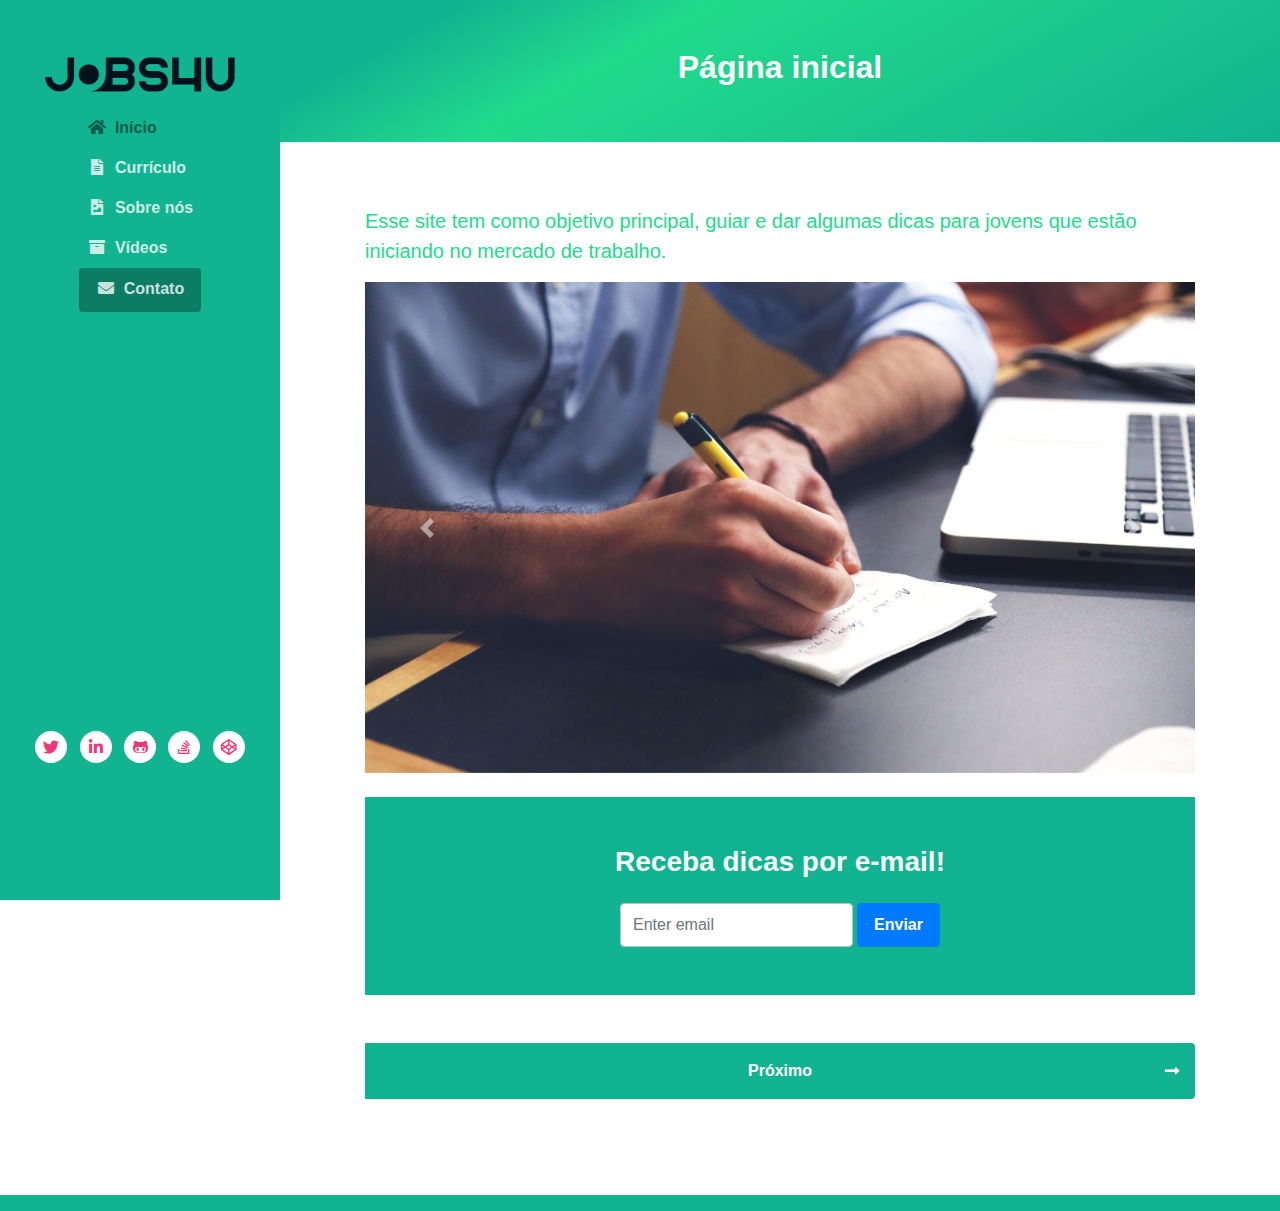
==== commit f43c7f91: "Changed folders." ====
--- a/index.html
+++ b/index.html
@@ -1,767 +1,128 @@
 <!DOCTYPE html>
-<html>
+<html lang="pt-br"> 
+<head>
+    <title>Jobs4You</title>
+    <!-- Meta -->
+    <meta charset="utf-8">
+    <meta http-equiv="X-UA-Compatible" content="IE=edge">
+    <meta name="viewport" content="width=device-width, initial-scale=1.0">
+    <meta name="description" content="Jobs4You">
+    <meta name="author" content="Alunos Senac Alcimação">    
+    <link rel="shortcut icon" href="images/logo.png"> 
+    
+    <!-- FontAwesome CSS-->
+	<link rel="stylesheet" href="https://cdnjs.cloudflare.com/ajax/libs/font-awesome/5.13.0/css/all.min.css">
+	<!-- Bootstrap CSS-->
+	<link rel="stylesheet" href="https://stackpath.bootstrapcdn.com/bootstrap/4.4.1/css/bootstrap.min.css" integrity="sha384-Vkoo8x4CGsO3+Hhxv8T/Q5PaXtkKtu6ug5TOeNV6gBiFeWPGFN9MuhOf23Q9Ifjh" crossorigin="anonymous">  
+	<!-- Theme CSS -->
+	<link rel="stylesheet" href="css/style.css">
 
-<head>
-    <meta charset="UTF-8">
-    <meta name="viewport" content="width=device-width, minimum-scale=1, initial-scale=1.0">
-    <title>Jovens Desempregados</title>
-    <link href="https://fonts.googleapis.com/css?family=Montserrat:300,400,600,700&display=swap" rel="stylesheet" />
-    <link rel="stylesheet" type="text/css" href="/assets/css/style.css">
-</head>
+</head> 
 
 <body>
-    <header>
-        <div class="header">
+    
+    <header class="header text-center">	    
 
-            <!--image area-->
-            <div class="logo">
-                <div class="logoimg"></div>
-            </div>
-            <!--end of image area-->
+	    <nav class="navbar navbar-expand-lg navbar-dark" >
+           
+			<button class="navbar-toggler" type="button" data-toggle="collapse" data-target="#navigation" aria-controls="navigation" aria-expanded="false" aria-label="Toggle navigation">
+			<span class="navbar-toggler-icon"></span>
+			</button>
 
-            <!--menu area-->
-            <div class="menu">
-                <div>
-                    <img src="./assets/images/menu.png" class="menu-opener" />
-                    <nav>
-                        <ul>
-                            <li><a href="">Home</a></li>
-                            <li><a href="#about">Sobre nós</a></li>
-                            <li><a href="#services">Serviços</a></li>
-                            <li><a href="#projects">Nosso projeto</a></li>
-                            <li><a href="#team">Nossa equipe</a></li>
-                            <li><a href="#clients">Objetivos</a></li>
-                            <li><a href="#price">Preços</a></li>
-                            <li><a href="#facts">Curriculo</a></li>
-                            <li><a href="#contact">Dúvidas</a></li>
-                        </ul>
-                    </nav>
-                </div>
-                <!--end of menu area-->
+			<div id="navigation" class="collapse navbar-collapse flex-column" >
+				<img class="mb-3 mx-auto logo" src="images/logo.png" alt="logo" >			
+				
+				<ul class="navbar-nav flex-column text-sm-center text-md-left">
+					<li class="nav-item active">
+					    <a class="nav-link" href="index.html"><i class="fas fa-home fa-fw mr-2"></i>Início <span class="sr-only">(current)</span></a>
+					</li>
+					<li class="nav-item">
+					    <a class="nav-link" href="post.html"><i class="fas fa-file-alt fa-fw mr-2"></i>Currículo</a>
+					</li>
+					<li class="nav-item">
+					    <a class="nav-link" href="page.html"><i class="fas fa-file-image fa-fw mr-2"></i>Sobre nós</a>
+					</li>
+					<li class="nav-item">
+					    <a class="nav-link" href="archive.html"><i class="fas fa-archive fa-fw mr-2"></i>Vídeos</a>
+					</li>
+					<li class="nav-item">
+					    <a class="nav-link btn btn-primary" href="contact.html"><i class="fas fa-envelope fa-fw mr-2"></i>Contato</a>
+					</li>
+				</ul>
+				<hr>
+				<ul class="social-list list-inline py-3 mx-auto">
+					<li class="list-inline-item"><a href="#"><i class="fab fa-twitter fa-fw"></i></a></li>
+					<li class="list-inline-item"><a href="#"><i class="fab fa-linkedin-in fa-fw"></i></a></li>
+					<li class="list-inline-item"><a href="#"><i class="fab fa-github-alt fa-fw"></i></a></li>
+					<li class="list-inline-item"><a href="#"><i class="fab fa-stack-overflow fa-fw"></i></a></li>
+					<li class="list-inline-item"><a href="#"><i class="fab fa-codepen fa-fw"></i></a></li>
+				</ul>
 
-            </div>
+			</div>
+		</nav>
     </header>
+    
+    <div class="main-wrapper">
+	    <header class="page-title theme-bg-light text-center gradient py-5">
+			<h1 class="heading">Página inicial</h1>
+		</header>
+		<article class="content px-3 py-5 p-md-5">
+	    <div class='container'>
+			<p class="mt-3 lead">Esse site tem como objetivo principal, guiar e dar algumas dicas para jovens que estão iniciando no mercado de trabalho.</p>
 
-    <main>
-        <!--section banner-->
-        <section class="banner">
-            <div class="sliders" style="margin-left: 0;">
-                <div class="slide">
-                    <div class="slidearea">
-                        <h1>DESIGN É SOBRE<br /><span>COMUNICAÇÃO</span></h1>
-                        <h2>NOS CHAME: +55 (11) 94973 2517</h2>
-                        <a href="">VEJA!</a>
+			<div id="carouselExampleControls" class="carousel slide" data-ride="carousel">
+				<div class="carousel-inner">
+				  <div class="carousel-item active">
+					<img src="images/s1.jpg" class="d-block w-100" alt="1">
+				  </div>
+				  <div class="carousel-item">
+					<img src="images/s2.jpg" class="d-block w-100" alt="2">
+				  </div>
+				  <div class="carousel-item">
+					<img src="images/s3.jpg" class="d-block w-100" alt="3">
+				  </div>
+				</div>
+				<a class="carousel-control-prev" href="#carouselExampleControls" role="button" data-slide="prev">
+				  <span class="carousel-control-prev-icon" aria-hidden="true"></span>
+				  <span class="sr-only">Voltar</span>
+				</a>
+				<a class="carousel-control-next" href="#carouselExampleControls" role="button" data-slide="next">
+				  <span class="carousel-control-next-icon" aria-hidden="true"></span>
+				  <span class="sr-only">Próximo</span>
+				</a>
+			  </div>
+			  <section class="theme-bg-dark py-5 mt-4 text-center">
+				<h3 class='text-light d-block'>Receba dicas por e-mail!</h3>
+			    <form class="signup-form form-inline justify-content-center pt-3">
+                    <div class="form-group">
+                        <label class="sr-only" for="semail">Seu e-mail</label>
+                        <input type="email" id="semail" name="semail1" class="form-control mr-md-1 semail" placeholder="Enter email">
                     </div>
-                </div>
-                <div class="slide">
-                    <div class="slidearea">
-                        <h1>DESIGN IS ABOUT<br /><span>SLIDE 2</span></h1>
-                        <h2>CALL US: +00 0 1234 5678</h2>
-                        <a href="">GET IN TOUCH!</a>
-                    </div>
-                </div>
-                <div class="slide">
-                    <div class="slidearea">
-                        <h1>DESIGN IS ABOUT<br /><span>SLIDE 3</span></h1>
-                        <h2>CALL US: +00 0 1234 5678</h2>
-                        <a href="">GET IN TOUCH!</a>
-                    </div>
-                </div>
-            </div>
+                    <button type="submit" class="btn btn-primary">Enviar</button>
+                </form>
+				</section>
+				<nav class="blog-nav nav nav-justified my-5">
+					<a class="nav-link-next nav-item nav-link rounded-right" href="post.html">Próximo<i
+							class="arrow-next fas fa-long-arrow-alt-right"></i></a>
+				</nav>
+			</div>	
+	
+		</div>
+	    </article>
+	    <footer class="footer text-center py-2 theme-bg-dark">
+		   
+		   
+	    </footer>
+    
+    </div>
+    
+    
+    <!-- Bootstrap Javascript -->          
+	<script src="https://code.jquery.com/jquery-3.4.1.slim.min.js" integrity="sha384-J6qa4849blE2+poT4WnyKhv5vZF5SrPo0iEjwBvKU7imGFAV0wwj1yYfoRSJoZ+n" crossorigin="anonymous"></script>
+	<script src="https://cdn.jsdelivr.net/npm/popper.js@1.16.0/dist/umd/popper.min.js" integrity="sha384-Q6E9RHvbIyZFJoft+2mJbHaEWldlvI9IOYy5n3zV9zzTtmI3UksdQRVvoxMfooAo" crossorigin="anonymous"></script>
+	<script src="https://stackpath.bootstrapcdn.com/bootstrap/4.4.1/js/bootstrap.min.js" integrity="sha384-wfSDF2E50Y2D1uUdj0O3uMBJnjuUD4Ih7YwaYd1iqfktj0Uod8GCExl3Og8ifwB6" crossorigin="anonymous"></script>
+	<script src="js/main.js"></script>
 
-            <div class="sliders-pointers">
-                <div class="pointer active" onclick="nextSlide1(this)"></div>
-                <div class="pointer" onclick="nextSlide2(this)"></div>
-                <div class="pointer" onclick="nextSlide3(this)"></div>
-            </div>
-        </section>
-        <!--end of section banner-->
+</body>
+</html> 
 
-        <!--section about us-->
-        <section id="about" class="default light anime">
-            <div class="section-title">Sobre nós</div>
-            <div class="section-desc">Quem somos nós?</div>
-            <div class="section-body">
-                <div class="section-aboutus">
-
-                    <div class="section-aboutus--left">
-                        <p>Lorem ipsum dolor sit amet, consectetur adipiscing elit. Morbi semper facilisis sapien, ut
-                            venenatis metus vulputate sit amet. Integer vel vehicula risus. Suspendisse potenti. Vivamus
-                            urna nisl, tempus dictum augue ut, laoreet porttitor ipsum. Sed a erat quis mi venenatis
-                            molestie. Pellentesque pretium eleifend maximus. Pellentesque eu congue sem.</p>
-                        <br />
-                        <a href="" class="button">Saiba mais</a>
-                    </div>
-
-                    <div class="section-aboutus--right">
-                        <img src="./assets/images/complements/foto9.jpg" alt="foto">
-                    </div>
-
-                </div>
-            </div>
-        </section>
-        <!--end of section about us-->
-
-        <!--section services-->
-        <section id="services" class="default dark">
-            <div class="section-title">SERVIÇOS</div>
-            <div class="section-desc">SERVIÇOS QUE FORNECEMOS</div>
-            <div class="section-body">
-                <div class="section-services">
-                    <div class="section-service">
-                        <img src="./assets/images/medalha.png" />
-                        <h4>DESIGN DE ALTA QUALIDADE</h4>
-                        <p>Pellentesque eu congue sem.</p>
-                    </div>
-
-                    <div class="section-service">
-                        <img src="./assets/images/estrela.png" />
-                        <h4>DESIGN MODERNO</h4>
-                        <p>Lorem ipsum dolor sit amet, consectetur adipiscing elit.</p>
-                    </div>
-
-                    <div class="section-service">
-                        <img src="./assets/images/relogio.png" />
-                        <h4>ATUALIZAÇÕES <br />REGULARES</h4>
-                        <p>Pellentesque eu congue sem.</p>
-                    </div>
-
-                    <div class="section-service">
-                        <img src="./assets/images/balao.png" />
-                        <h4>FÁCIL E RÁPIDO <br />SUPORTE</h4>
-                        <p>Lorem ipsum dolor sit amet, consectetur adipiscing.</p>
-                    </div>
-                </div>
-            </div>
-        </section>
-        <!--end of section services-->
-
-        <!--section projects-->
-        <section id="projects" class="default light">
-            <div class="section-title">Nossos Projetos</div>
-            <div class="section-desc">O que nós criamos</div>
-            <div class="section-body">
-                <div class="section-projects">
-                    <div class="section-projects--filters">
-                        <ul>
-                            <li>Tudo</li>
-                            <li class="active">Fotos</li>
-                            <li>Marcas</li>
-                            <li>Avisos</li>
-                            <li>Desenvolvimento</li>
-                            <li>Diversos</li>
-                        </ul>
-                    </div>
-                    <div class="section-projects--photos">
-                        <div class="section-projects--photo">
-                            <div class="section-projects--photoarea">
-                                <div class="section-projects--photoinfo">
-                                    <h5>SOBRE</h5>
-                                    <p>Phasellus bibendum varius magna.</p>
-                                </div>
-                                <img src="./assets/images/foto1.jpg" alt="foto" />
-                            </div>
-                        </div>
-
-                        <div class="section-projects--photo">
-                            <div class="section-projects--photoarea">
-                                <div class="section-projects--photoinfo">
-                                    <h5>SOBRE</h5>
-                                    <p>Phasellus bibendum varius magna.</p>
-                                </div>
-                                <img src="./assets/images/foto2.jpg" alt="foto" />
-                            </div>
-                        </div>
-
-                        <div class="section-projects--photo">
-                            <div class="section-projects--photoarea">
-                                <div class="section-projects--photoinfo">
-                                    <h5>SOBRE</h5>
-                                    <p>Phasellus bibendum varius magna.</p>
-                                </div>
-                                <img src="./assets/images/foto3.jpg" alt="foto" />
-                            </div>
-                        </div>
-
-                        <div class="section-projects--photo">
-                            <div class="section-projects--photoarea">
-                                <div class="section-projects--photoinfo">
-                                    <h5>SOBRE</h5>
-                                    <p>Phasellus bibendum varius magna.</p>
-                                </div>
-                                <img src="./assets/images/foto4.jpg" alt="foto" />
-                            </div>
-                        </div>
-
-                        <div class="section-projects--photo">
-                            <div class="section-projects--photoarea">
-                                <div class="section-projects--photoinfo">
-                                    <h5>SOBRE</h5>
-                                    <p>Phasellus bibendum varius magna.</p>
-                                </div>
-                                <img src="./assets/images/foto5.jpg" alt="foto" />
-                            </div>
-                        </div>
-
-                        <div class="section-projects--photo">
-                            <div class="section-projects--photoarea">
-                                <div class="section-projects--photoinfo">
-                                    <h5>SOBRE</h5>
-                                    <p>Phasellus bibendum varius magna.</p>
-                                </div>
-                                <img src="./assets/images/foto6.jpg" alt="foto" />
-                            </div>
-                        </div>
-
-                        <div class="section-projects--photo">
-                            <div class="section-projects--photoarea">
-                                <div class="section-projects--photoinfo">
-                                    <h5>SOBRE</h5>
-                                    <p>Phasellus bibendum varius magna.</p>
-                                </div>
-                                <img src="./assets/images/foto1.jpg" alt="foto" />
-                            </div>
-                        </div>
-
-                        <div class="section-projects--photo">
-                            <div class="section-projects--photoarea">
-                                <div class="section-projects--photoinfo">
-                                    <h5>SOBRE</h5>
-                                    <p>Phasellus bibendum varius magna.</p>
-                                </div>
-                                <img src="./assets/images/foto2.jpg" alt="foto" />
-                            </div>
-                        </div>
-
-                        <div class="section-projects--photo">
-                            <div class="section-projects--photoarea">
-                                <div class="section-projects--photoinfo">
-                                    <h5>SOBRE</h5>
-                                    <p>Phasellus bibendum varius magna.</p>
-                                </div>
-                                <img src="./assets/images/foto3.jpg" alt="foto" />
-                            </div>
-                        </div>
-
-                        <div class="section-projects--photo">
-                            <div class="section-projects--photoarea">
-                                <div class="section-projects--photoinfo">
-                                    <h5>SOBRE</h5>
-                                    <p>Phasellus bibendum varius magna.</p>
-                                </div>
-                                <img src="./assets/images/foto4.jpg" alt="foto" />
-                            </div>
-                        </div>
-
-                        <div class="section-projects--photo">
-                            <div class="section-projects--photoarea">
-                                <div class="section-projects--photoinfo">
-                                    <h5>SOBRE</h5>
-                                    <p>Phasellus bibendum varius magna.</p>
-                                </div>
-                                <img src="./assets/images/foto5.jpg" alt="foto" />
-                            </div>
-                        </div>
-
-                        <div class="section-projects--photo">
-                            <div class="section-projects--photoarea">
-                                <div class="section-projects--photoinfo">
-                                    <h5>SOBRE</h5>
-                                    <p>Phasellus bibendum varius magna.</p>
-                                </div>
-                                <img src="./assets/images/foto6.jpg" alt="foto" />
-                            </div>
-                        </div>
-
-                    </div>
-                    <a href="" class="button">Mais projetos</a>
-                </div>
-            </div>
-        </section>
-        <!--end of section projects-->
-
-        <!--section our team-->
-        <section id="team" class="default dark bg-team">
-            <div class="section-team-area">
-                <div class="section-title">NOSSA EQUIPE</div>
-                <div class="section-desc">NOSSO PROFESSOR</div>
-                <div class="section-body">
-                    <div class="section-team">
-                        <div class="sliders" style="margin-left: 0;">
-                            <div class="slide">
-                                <div class="slidearea">
-                                    <img class="section-team--avatar" src="./assets/images/mulher1.png" />
-                                    <div class="section-team--name">Kauã</div>
-                                    <div class="section-team--role">O mais gostoso</div>
-                                    <div class="section-team--social">
-                                        <a href=""><img src="./assets/images/facebook.png" /></a>
-                                        <a href=""><img src="./assets/images/googleplus.png" /></a>
-                                        <a href=""><img src="./assets/images/linkedin.png" /></a>
-                                        <a href=""><img src="./assets/images/pinterest.png" /></a>
-                                        <a href=""><img src="./assets/images/twitter.png" /></a>
-                                    </div>
-                                </div>
-                            </div>
-                            <div class="slide">
-                                <div class="slidearea">
-                                    <img class="section-team--avatar" src="./assets/images/homem1.png" />
-                                    <div class="section-team--name">Matheus</div>
-                                    <div class="section-team--role">Soca fofo</div>
-                                    <div class="section-team--social">
-                                        <a href=""><img src="./assets/images/facebook.png" /></a>
-                                        <a href=""><img src="./assets/images/googleplus.png" /></a>
-                                        <a href=""><img src="./assets/images/linkedin.png" /></a>
-                                        <a href=""><img src="./assets/images/pinterest.png" /></a>
-                                        <a href=""><img src="./assets/images/twitter.png" /></a>
-                                    </div>
-                                </div>
-                            </div>
-                            <div class="slide">
-                                <div class="slidearea">
-                                    <img class="section-team--avatar" src="./assets/images/mulher2.png" />
-                                    <div class="section-team--name">Loiola</div>
-                                    <div class="section-team--role">Assediador proficional</div>
-                                    <div class="section-team--social">
-                                        <a href=""><img src="./assets/images/facebook.png" /></a>
-                                        <a href=""><img src="./assets/images/googleplus.png" /></a>
-                                        <a href=""><img src="./assets/images/linkedin.png" /></a>
-                                        <a href=""><img src="./assets/images/pinterest.png" /></a>
-                                        <a href=""><img src="./assets/images/twitter.png" /></a>
-                                    </div>
-                                </div>
-                            </div>
-                            <div class="slide">
-                                <div class="slidearea">
-                                    <img class="section-team--avatar" src="./assets/images/mulher1.png" />
-                                    <div class="section-team--name">Melissa</div>
-                                    <div class="section-team--role">Chata</div>
-                                    <div class="section-team--social">
-                                        <a href=""><img src="./assets/images/facebook.png" /></a>
-                                        <a href=""><img src="./assets/images/googleplus.png" /></a>
-                                        <a href=""><img src="./assets/images/linkedin.png" /></a>
-                                        <a href=""><img src="./assets/images/pinterest.png" /></a>
-                                        <a href=""><img src="./assets/images/twitter.png" /></a>
-                                    </div>
-                                </div>
-                            </div>
-                        </div>
-                    </div>
-
-                    <div class="sliders-pointers">
-                        <div class="pointer active"></div>
-                        <div class="pointer"></div>
-                        <div class="pointer"></div>
-                    </div>
-
-                </div>
-            </div>
-        </section>
-        <!--end of section our team-->
-
-        <!--section happy clients-->
-        <section id="clients" class="default light point">
-            <div class="section-title">Projetos completos</div>
-            <div class="section-desc">Avaliações</div>
-            <div class="section-body">
-                <div class="section-clients">
-                    <div class="sliders" style="margin-left: 0;">
-                        <div class="slide">
-                            <div class="slidearea">
-                                <img src="./assets/images/comphomem2.png" />
-                                <div class="section-client--name">Kauã</div>
-                                <div class="section-client--role">O mais gostoso</div>
-                                <img class="quote" src="./assets/images/quote.png">
-                                <p>Lorem ipsum dolor sit amet, consectetur adipiscing elit.
-                                    Vivamus commodo tincidunt urna nec blandit. Quisque auctor risus
-                                    sit amet nisi tempus porttitor. Phasellus a vulputate erat, at facilisis
-                                    lorem. Fusce in convallis metus.</p>
-                            </div>
-                        </div>
-                    </div>
-                </div>
-            </div>
-
-            <div class="sliders-pointers">
-                <div class="pointer active"></div>
-                <div class="pointer"></div>
-                <div class="pointer"></div>
-            </div>
-
-        </section>
-        <!--end of section happy clients-->
-
-        <!--section companies-->
-        <section class="companies">
-            <div class="companies-area">
-                <img src="./assets/images/empresa1.png">
-                <img src="./assets/images/empresa2.png">
-                <img src="./assets/images/empresa3.png">
-                <img src="./assets/images/empresa4.png">
-                <img src="./assets/images/empresa5.png">
-                <img src="./assets/images/empresa6.png">
-            </div>
-        </section>
-        <!--end of section companies-->
-
-        <!--section price-->
-        <section id="price" class="default light bg-price">
-            <div class="section-title">Preços</div>
-            <div class="section-desc">Tabela de preços</div>
-            <div class="section-body">
-                <div class="section-prices">
-                    <div class="section-prices--table">
-                        <div class="section-table-title">Expresso</div>
-                        <div class="section-table-price">$ 9.99</div>
-                        <div class="section-table-month">/mês</div>
-                        <div class="section-table-descriptions">
-                            <div class="section-table-desc">Velocidade</div>
-                            <div class="section-table-line"></div>
-                            <div class="section-table-desc">Adicione bugs pelo e-mail</div>
-                            <div class="section-table-line"></div>
-                            <div class="section-table-desc">Notificações</div>
-                            <div class="section-table-line"></div>
-                            <div class="section-table-desc">Tempo</div>
-                            <div class="section-table-line"></div>
-                            <div class="section-table-desc">Visualizações customizadas</div>
-                        </div>
-                        <a href="">
-                            <h4>Escolha</h4>
-                        </a>
-                    </div>
-
-                    <div class="section-prices--table">
-                        <div class="section-table-title">Muito bom</div>
-                        <div class="section-table-price">$ 14.99</div>
-                        <div class="section-table-month">/mês</div>
-                        <div class="section-table-descriptions">
-                            <div class="section-table-desc">Bom</div>
-                            <div class="section-table-line"></div>
-                            <div class="section-table-desc">Add bugs through email</div>
-                            <div class="section-table-line"></div>
-                            <div class="section-table-desc">Notifications</div>
-                            <div class="section-table-line"></div>
-                            <div class="section-table-desc">Time tracking</div>
-                            <div class="section-table-line"></div>
-                            <div class="section-table-desc">Custom views</div>
-                        </div>
-                        <a href="">
-                            <h4>Choose</h4>
-                        </a>
-                    </div>
-
-                    <div class="section-prices--table">
-                        <div class="section-table-title">Luxe</div>
-                        <div class="section-table-price">$ 19.99</div>
-                        <div class="section-table-month">/month</div>
-                        <div class="section-table-descriptions">
-                            <div class="section-table-desc">Tracking issues</div>
-                            <div class="section-table-line"></div>
-                            <div class="section-table-desc">Add bugs through email</div>
-                            <div class="section-table-line"></div>
-                            <div class="section-table-desc">Notifications</div>
-                            <div class="section-table-line"></div>
-                            <div class="section-table-desc">Time tracking</div>
-                            <div class="section-table-line"></div>
-                            <div class="section-table-desc">Custom views</div>
-                        </div>
-                        <a href="">
-                            <h4>Choose</h4>
-                        </a>
-                    </div>
-
-                    <div class="section-prices--table">
-                        <div class="section-table-title">Premium</div>
-                        <div class="section-table-price">$ 24.99</div>
-                        <div class="section-table-month">/month</div>
-                        <div class="section-table-descriptions">
-                            <div class="section-table-desc">Tracking issues</div>
-                            <div class="section-table-line"></div>
-                            <div class="section-table-desc">Add bugs through email</div>
-                            <div class="section-table-line"></div>
-                            <div class="section-table-desc">Notifications</div>
-                            <div class="section-table-line"></div>
-                            <div class="section-table-desc">Time tracking</div>
-                            <div class="section-table-line"></div>
-                            <div class="section-table-desc">Custom views</div>
-                        </div>
-                        <a href="">
-                            <h4>Choose</h4>
-                        </a>
-                    </div>
-                </div>
-            </div>
-        </section>
-        <!--end of section price-->
-
-        <!--section premium-->
-        <section class="default light bg-premium point">
-            <div class="sliders" style="margin-left: 0;">
-                <div class="slide">
-                    <div class="slidearea">
-                        <div class="section-title">Premium</div>
-                        <div class="section-desc">Even more features available</div>
-                        <div class="section-body">
-                            <div class="section-premium">
-                                <div class="section-premium--area">
-                                    <img class="imgBook" src="./assets/images/livros.png" />
-                                    <div class="section-premium--desc">
-                                        <div class="section-premium--desc-title">
-                                            <img src="./assets/images/check.png" />
-                                            <h2>First Feature</h2>
-                                        </div>
-
-                                        <div class="section-premium--desc-area">
-                                            <p>Lorem ipsum dolor sit amet, consectetur adipiscing elit.
-                                                Pellentesque eu tellus sit amet nunc scelerisque rhoncus sed eu ipsum.
-                                            </p>
-                                            <br />
-                                            <div class="section-premium-linearea">
-                                                <div class="section-premium-line"></div>
-                                                <h4>Feature One</h4>
-                                            </div>
-
-                                            <div class="section-premium-linearea">
-                                                <div class="section-premium-line"></div>
-                                                <h4>Feature Two</h4>
-                                            </div>
-
-                                            <div class="section-premium-linearea">
-                                                <div class="section-premium-line"></div>
-                                                <h4>Feature Three</h4>
-                                            </div>
-                                            <br />
-                                            <div class="section-premium--desc-title">
-                                                <img src="./assets/images/check.png" />
-                                                <h2>Second Feature</h2>
-                                            </div>
-                                            <p>Lorem ipsum dolor sit amet, consectetur adipiscing elit.</p>
-                                            <br />
-                                            <div class="section-premium--desc-title">
-                                                <img src="./assets/images/check.png" />
-                                                <h2>Third Feature</h2>
-                                            </div>
-                                            <p>Lorem ipsum dolor sit amet, consectetur adipiscing elit.</p>
-                                        </div>
-                                    </div>
-                                </div>
-                            </div>
-                        </div>
-                    </div>
-                </div>
-                <div class="sliders-pointers">
-                    <div class="pointer active"></div>
-                    <div class="pointer"></div>
-                    <div class="pointer"></div>
-                </div>
-                <div class="areaButton">
-                    <a href="">GET IN TOUCH!</a>
-                </div>
-            </div>
-        </section>
-
-        <!--end of section premium-->
-
-        <!--section somefacts-->
-        <section id="facts" class="default dark">
-            <div class="section-title">SOME FACTS</div>
-            <div class="section-desc">ABOUT OUR WORK</div>
-            <div class="section-body">
-                <div class="section-facts--area">
-                    <div class="area1">
-                        <div class="area1-number">1000</div>
-                        <div class="area1-line"></div>
-                        <div class="area1-title">DESIGN PROJECTS</div>
-                        <div class="area1-title">RELEASED</div>
-                        <div class="area1-desc">Pellentesque eu tellus sit amet nunc scelerisque rhoncus.</div>
-                    </div>
-
-                    <div class="area1">
-                        <div class="area1-number">900</div>
-                        <div class="area1-line"></div>
-                        <div class="area1-title">PHOTOS</div>
-                        <div class="area1-descphotos">Pellentesque eu tellus sit amet nunc scelerisque rhoncus.</div>
-                    </div>
-
-                    <div class="area1">
-                        <div class="area1-number">500</div>
-                        <div class="area1-line"></div>
-                        <div class="area1-title">MARKETING</div>
-                        <div class="area1-title">IDEAS</div>
-                        <div class="area1-desc">Pellentesque eu tellus sit amet nunc scelerisque rhoncus.</div>
-                    </div>
-
-                    <div class="area1">
-                        <div class="area1-number">100</div>
-                        <div class="area1-line"></div>
-                        <div class="area1-title">EXHIBITIONS</div>
-                        <div class="area1-descphotos">Pellentesque eu tellus sit amet nunc scelerisque rhoncus.</div>
-                    </div>
-                </div>
-        </section>
-        <!--end of section some facts-->
-
-        <!--section social-->
-        <section class="section-social">
-            <div class="social-area">
-                <img src="./assets/images/share.png" alt="share" />
-                <div class="social-text"> Tell About Us:</div>
-
-                <div class="areaimg twitter">
-                    <img src="./assets/images/twitter.png" alt="twitter" />
-                </div>
-                <div class="social-text-number">152</div>
-
-                <div class="areaimg linkedin">
-                    <img src="./assets/images/linkedin.png" alt="linkedin" />
-                </div>
-                <div class="social-text-number">31</div>
-
-                <div class="areaimg facebook">
-                    <img src="./assets/images/facebook.png" alt="facebook" />
-                </div>
-                <div class="social-text-number">165</div>
-
-                <div class="areaimg googleplus">
-                    <img src="./assets/images/googleplus.png" alt="googleplus" />
-                </div>
-                <div class="social-text-number">22</div>
-
-                <div class="areaimg pinterest">
-                    <img src="./assets/images/pinterest.png" alt="pinterest" />
-                </div>
-                <div class="social-text-number">165</div>
-            </div>
-        </section>
-        <!--end of section social-->
-
-        <!--section contact us-->
-        <section id="contact" class="default light bg-price">
-            <div class="section-title">CONTACT US</div>
-            <div class="section-desc">OUR AGENCY LOCATED IN MELBOURNE, AUSTRALIA</div>
-            <div class="section-body">
-                <div class="form">
-                    <div class="form-area1">
-                        <input type="text" placeholder="name" />
-                        <input type="text" placeholder="email" />
-                        <div class="form-area1-collumn">
-                            <input type="text" placeholder="subject" />
-                        </div>
-                        <div class="form-message">
-                            <textarea placeholder="message"></textarea>
-                        </div>
-                    </div>
-                    <a href="" class="buttonsend">Send Message</a>
-                </div>
-            </div>
-        </section>
-        <!--end of section contact us-->
-
-        <!--section map-->
-        <section class="section-map">
-            <div class="section-map--area">
-                <div class="section-map--info">
-                    <div class="section-map--info-item">
-                        <div class="section-map--info-item-img">
-                            <img src="./assets/images/carta.png" />
-                        </div>
-                        Algum endereço
-                    </div>
-
-                    <div class="section-map--info-item">
-                        <div class="section-map--info-item-img">
-                            <img src="./assets/images/localizacao.png" />
-                        </div>
-                        Algum endereço
-                    </div>
-
-                    <div class="section-map--info-item">
-                        <div class="section-map--info-item-img">
-                            <img src="./assets/images/telefone.png" />
-                        </div>
-                        Algum endereço
-                    </div>
-
-                    <div class="section-map--info-item">
-                        <div class="section-map--info-item-img">
-                            <img src="./assets/images/arroba.png" />
-                        </div>
-                        Algum endereço
-                    </div>
-
-                    <div class="section-map--info-item">
-                        <div class="section-map--info-item-img">
-                            <img src="./assets/images/web.png" />
-                        </div>
-                        Algum endereço
-                    </div>
-                </div>
-            </div>
-        </section>
-        <!--end of section map-->
-
-        <!--footer-->
-        <footer>
-            <div class="section-body">
-                <div class="areageral">
-                    <div class="area-geral-social">
-                        <div class="area-social">
-                            <div class="area-social-img">
-                                <img src="./assets/images/twitter.png" />
-                            </div>
-
-                            <div class="area-social-img">
-                                <img src="./assets/images/linkedin.png" />
-                            </div>
-
-                            <div class="area-social-img">
-                                <img src="./assets/images/facebook.png" />
-                            </div>
-
-                            <div class="area-social-img">
-                                <img src="./assets/images/googleplus.png" />
-                            </div>
-
-                            <div class="area-social-img">
-                                <img src="./assets/images/twitter.png" />
-                            </div>
-
-                            <div class="area-social-img">
-                                <img src="./assets/images/linkedin.png" />
-                            </div>
-
-                            <div class="area-social-img">
-                                <img src="./assets/images/pinterest.png" />
-                            </div>
-                        </div>
-                        <p> AWAX &copy; 2016</p>
-                    </div>
-                    <div class="area-desc">
-                        <p>
-                            Lorem ipsum dolor sit amet, consectetur adipiscing elit.
-                            Cras vitae sollicitudin tortor, sit amet finibus justo. Donec
-                            eros nisl, porta ut mattis eu, rutrum nec nisi. In sit amet lectus
-                            sagittis, blandit purus at, facilisis nulla. Nulla eget tempor neque.
-                            Nam nec tempus nisl, a ultrices mauris. Ut eu dapibus leo. Phasellus odio dui,
-                            lacinia eget ultrices et, tincidunt nec nibh. Proin congue pellentesque tincidunt.
-                            Proin porta nisi nec nisl euismod, quis pharetra dolor sagittis. Pellentesque habitant
-                            morbi tristique senectus et netus et malesuada fames ac turpis egestas.
-                        </p>
-                    </div>
-
-                    <div class="area-sendemail">
-                        <div class="area-boxemail">
-                            <input type="text" placeholder="email to subscribe" />
-                            <a href="">Subscribe</a>
-                        </div>
-                    </div>
-                </div>
-            </div>
-        </footer>
-        <!--end footer-->
-    </main>
-
-    <script type="text/javascript" src="https://ajax.googleapis.com/ajax/libs/jquery/3.4.1/jquery.min.js"></script>
-    <script type="text/javascript" src="./assets/js/index.js"></script>
-</body>
-
-</html>
--- a/css/style.css
+++ b/css/style.css
@@ -0,0 +1,743 @@
+:root {
+    --blue: #007bff;
+    --indigo: #6610f2;
+    --purple: #6f42c1;
+    --pink: #ee3577;
+    --red: #dc3545;
+    --orange: #f68e62;
+    --yellow: #ffc107;
+    --green: #28a745;
+    --teal: #20c997;
+    --cyan: #17a2b8;
+    --white: #fff;
+    --gray: #767575;
+    --gray-dark: #434242;
+    --primary: #12b390;
+    --secondary: #21db8c;
+    --tertiary: #09b32e;
+    --success: #28a745;
+    --info: #17a2b8;
+    --warning: #ffc107;
+    --danger: #dc3545;
+    --light: #c2c2c2;
+    --lightgray: #eeeeee;
+    --dark: #434242;
+    --breakpoint-xs: 0;
+    --breakpoint-sm: 576px;
+    --breakpoint-md: 768px;
+    --breakpoint-lg: 992px;
+    --breakpoint-xl: 1200px;
+    --font-family-sans-serif: -apple-system, BlinkMacSystemFont, "Segoe UI", Roboto, "Helvetica Neue", Arial, "Noto Sans", sans-serif, "Apple Color Emoji", "Segoe UI Emoji", "Segoe UI Symbol", "Noto Color Emoji";
+    --font-family-monospace: SFMono-Regular, Menlo, Monaco, Consolas, "Liberation Mono", "Courier New", monospace;
+    /* Font Sizes */
+    --font-normal: 1em;
+    --font-small: 0.8125rem;
+    /* Sidebar */
+    --sidebar-width: 280px;
+    --content-max-width: 860px;
+}
+
+*,
+*::before,
+*::after {
+    box-sizing: border-box
+}
+
+html {
+    line-height: 1.15;
+}
+body {
+    color: var(--secondary);
+    overflow-x: hidden
+}
+a{
+    color: var(--pink);
+}
+h1,
+h2,
+h3,
+h4,
+h5,
+h6 {
+    color: var(--gray-dark);
+    font-weight: bold
+}
+
+.btn {
+    font-weight: bold;
+    padding: .375rem 1rem;
+    height: 2.75rem;
+    transition: all 0.4s ease-in-out
+}
+
+
+.btn:focus,
+.btn.focus {
+    box-shadow: none !important
+}
+
+.btn-primary {
+    color: #fff
+}
+
+.form-control {
+    padding-top: 0.875rem;
+    padding-bottom: 0.875rem;
+    height: 2.75rem;
+    border-color: var(--light)
+}
+
+.theme-bg-light {
+    background: var(--light) !important
+}
+
+.theme-bg-dark {
+    background: var(--primary) !important
+}
+
+.header {
+    position: fixed;
+    left: 0;
+    top: 0;
+    height: 100vh;
+    width: var(--sidebar-width);
+    background: var(--primary);
+    color: #fff
+}
+.header .site-title {
+    color:var(--white);
+    font-size:1.2em;
+    display:block;
+}
+
+.header .btn-primary {
+    background: rgba(0, 0, 0, 0.3);
+    border-color: transparent;
+    font-size: 1rem;
+    padding-top: 0.5rem
+}
+
+.header .btn-primary:hover {
+    background: rgba(0, 0, 0, 0.4);
+    border-color: transparent
+}
+
+.header .navbar {
+    padding: 2rem 1rem
+}
+
+.header .navbar-dark .navbar-toggler {
+    border: none;
+    padding: .25rem .6rem
+}
+
+.header .navbar-dark .navbar-toggler:hover {
+    -webkit-opacity: 1;
+    -moz-opacity: 1;
+    opacity: 1
+}
+
+.header .navbar-dark .navbar-toggler-icon {
+    background-image: url("data:image/svg+xml;charset=utf8,%3Csvg viewBox='0 0 32 32' xmlns='http://www.w3.org/2000/svg'%3E%3Cpath stroke='rgba(256,256,256, 1)' stroke-width='3' stroke-linecap='round' stroke-miterlimit='10' d='M4 8h24M4 16h24M4 24h24'/%3E%3C/svg%3E");
+}
+
+.header .nav-item {
+    font-weight: bold
+}
+
+.header .nav-item.active .nav-link {
+    color: rgba(0, 0, 0, 0.5)
+}
+
+.header .nav-item.active .nav-link:hover {
+    text-decoration: none
+}
+
+.header .nav-item .nav-link {
+    color: rgba(255, 255, 255, 0.8)
+}
+
+.header .nav-item .nav-link:hover {
+    text-decoration: underline;
+    color: rgba(0, 0, 0, 0.6)
+}
+.logo{
+    margin-top: 25px;
+    width:190px;
+}
+.social-list a {
+    margin-top: 370px;
+    width: 32px;
+    height: 32px;
+    padding-top: 5px;
+    display: inline-block;
+    text-align: center;
+    border-radius: 50%;
+    transition: all 0.2s ease-in-out;
+    background-color: #fff
+}
+
+.social-list a:hover {
+    color: var(--secondary);
+    background-color: rgba(255, 255, 255, 0.8)
+}
+
+.main-wrapper {
+    margin-left: var(--sidebar-width);
+    background: #fff;
+}
+
+.main-wrapper .container {
+    max-width: var(--content-max-width);
+}
+.page-title {
+    position:sticky;
+    top:0;
+    z-index:9999;
+    transition:all .2s;
+}
+.sticky{
+    padding:1em 0 !important;
+}
+.page-title .heading {
+    font-size: 2rem;
+    font-weight: bold;
+    color:white;
+}
+
+.footer {
+    color: rgba(255, 255, 255, 0.7)
+}
+
+.footer a {
+    color: #fff
+}
+.gradient{
+    background: rgb(43,43,43);
+    background: linear-gradient(151deg, var(--primary) 15%, var(--secondary) 35%,var(--primary) 100%) !important;
+}
+.content .post .title {
+    font-size: 1.275rem
+}
+
+.content .post .title a {
+    color: var(--gray-dark)
+}
+
+.content .post .title a:hover {
+    color: var(--gray-dark)
+}
+
+.content .post .post-thumb {
+    max-width: 160px;
+    border-radius: 2px
+}
+
+.content .post .intro {
+    font-size: 0.875rem
+}
+
+.content .post .more-link {
+    font-size: var(--font-small);
+}
+
+.meta {
+    color: #8f8f8f;
+    font-size: var(--font-small);
+}
+
+.meta span {
+    display: inline-block;
+    margin-right:.25em;
+}
+
+.meta span a {
+    color: #8f8f8f
+}
+.meta span.tag {
+    background-color: var(--lightgray);
+    padding:0 .5em;
+    border-radius:5px;
+}
+.meta span a:hover {
+    color: var(--secondary)
+}
+
+
+
+.meta span:last-child:after {
+    display: none
+}
+
+.blog-nav .nav-link {
+    background: var(--primary);
+    color: #fff;
+    font-size: 1rem;
+    padding: 1rem;
+    font-weight: bold;
+    position: relative
+}
+
+.blog-nav .nav-link:hover {
+    background: var(--secondary);
+}
+
+.blog-nav .nav-link-prev {
+    border-right: 1px solid var(--secondary);
+}
+
+.blog-nav .arrow-prev {
+    position: absolute;
+    left: 1rem;
+    top: 1.25rem;
+    color: #fff
+}
+
+.blog-nav .arrow-next {
+    position: absolute;
+    right: 1rem;
+    top: 1.25rem;
+    color: #fff
+}
+
+.content .title {
+    font-weight: bold;
+    font-size: 2rem
+}
+
+.content .content-body p,
+.content .content-body li {
+    font-size: 1.125rem;
+    line-height: 1.6
+}
+
+.content .content-body h1 {
+    font-size: 2.125rem
+}
+
+.content .content-body h2 {
+    font-size: 2rem
+}
+
+.content .content-body h3 {
+    font-size: 1.75rem
+}
+
+.content .content-body h4 {
+    font-size: 1.5rem
+}
+
+.content .content-body h5 {
+    font-size: 1.25rem
+}
+
+.content .content-body h6 {
+    font-size: 1.125rem
+}
+
+.content .image-caption {
+    color: #8f8f8f;
+    font-size: 0.875rem
+}
+
+.content .image-caption a {
+    color: #8f8f8f;
+    text-decoration: underline
+}
+
+.content .image-caption a:hover {
+    color: var(--secondary)
+}
+
+.content .blockquote {
+    font-family: Georgia, "Times New Roman", Times, serif;
+    border-left: 2px solid var(--gray-dark);
+    font-size: 1.5rem
+}
+
+.content .blockquote p {
+    font-size: 1.5rem
+}
+
+@media (prefers-reduced-motion: reduce) {
+    .social-list a {
+        transition: none
+    }
+    .btn {
+        transition: none
+    }
+}
+
+@media (min-width: 768px) {
+   
+    
+}
+
+@media (max-width: 991.98px) {
+    .page-title {
+        position:static;
+    }
+    .header {
+        position: sticky;
+        width: inherit;
+        height: auto
+    }
+
+    .header .site-title {
+        width: 100%;
+        position: absolute;
+        left: 0;
+        top: 1.2rem;
+        color:var(--white);
+        font-size:1.5em;
+        display:block;
+    }
+
+    .header .btn-primary {
+        width: 100%
+    }
+
+    .header .navbar {
+        padding: 1rem
+    }
+
+    .main-wrapper {
+        margin-left: 0
+    }
+}
+
+@media (max-width: 767.98px) {
+    
+}
+
+
+
+/* -------------------------------------------------------------------------- */
+/*	12. Comments
+/* -------------------------------------------------------------------------- */
+
+
+/* Comment Headers ----------------------------- */
+
+.comments-wrapper {
+	margin-top: 3rem;
+}
+
+.comment-reply-title {
+	margin: 0 0 4rem 0;
+	text-align: center;
+}
+
+
+/* Comment Item ----------------------------- */
+
+/* COMMENT HEADER */
+
+.comments .comment,
+.comments .pingback,
+.comments .trackback,
+.comments .review {
+	padding-top: 3.5rem;
+}
+
+div.comment:first-of-type {
+	margin-top: 3.5rem;
+	padding-top: 0;
+}
+
+.comments .comments-header + div {
+	margin-top: 0;
+	padding-top: 0;
+}
+
+.comment-body {
+	position: relative;
+}
+
+.comment .comment {
+	padding-left: 5%;
+}
+
+.comment-meta {
+	line-height: 1.1;
+	margin-bottom: 0;
+	min-height: 5rem;
+	padding-left: 5rem;
+	position: relative;
+}
+
+.hide-avatars .comment-meta {
+	min-height: 0;
+	padding-left: 0;
+}
+
+.comment-meta a {
+	color: inherit;
+}
+
+.comment-author {
+	font-size: 1.8rem;
+	font-weight: 700;
+	letter-spacing: -0.027777778em;
+}
+
+.comment-author a {
+	text-decoration: underline;
+}
+
+.comment-author a:hover,
+.comment-author a:focus {
+	text-decoration: none;
+}
+
+.comment-meta .avatar {
+	height: 4rem;
+	position: absolute;
+	left: 0;
+	top: 0;
+	width: 4rem;
+}
+
+.comment-author .url {
+	text-decoration: underline;
+}
+
+.comment-metadata {
+	color: var(--gray);
+	font-size: var(--font-small);
+	font-weight: 500;
+	margin-top: 0.6rem;
+}
+
+.comment-metadata a {
+	text-decoration: none;
+}
+
+.comment-metadata a:focus,
+.comment-metadata a:hover {
+	text-decoration: underline;
+}
+
+
+/* COMMENT CONTENT */
+
+.comment-content.entry-content > *:not(.alignwide):not(.alignfull):not(.alignleft):not(.alignright):not(.is-style-wide) {
+    width: 100%;
+    background-color:var(--lightgray);
+    padding:.5em;
+}
+
+.comment-content.entry-content .alignleft {
+
+	/*rtl:ignore*/
+	margin-left: 0;
+}
+
+.comment-content.entry-content .alignright {
+
+	/*rtl:ignore*/
+	margin-right: 0;
+}
+
+/* COMMENT FOOTER */
+
+.comment-footer-meta {
+	align-items: center;
+	display: flex;
+	flex-wrap: wrap;
+	font-size: var(--font-small);
+	font-weight: 600;
+	justify-content: flex-start;
+	letter-spacing: 0.030833333em;
+	line-height: 1;
+	margin: 1.5rem 0 -1rem -1.5rem;
+	text-transform: uppercase;
+}
+
+.comment-footer-meta > * {
+	margin: 0 0 1rem 1.5rem;
+}
+
+.comment-reply-link {
+    background-color: var(--primary);
+    border-radius:2px;
+	color: #fff;
+	display: block;
+	padding: 0.7rem;
+}
+
+.bypostauthor .comment-footer-meta .by-post-author {
+	display: block;
+}
+
+.comment-footer-meta a {
+	text-decoration: none;
+}
+
+.comment-footer-meta a:focus,
+.comment-footer-meta a:hover {
+	text-decoration: underline;
+}
+
+
+/* Pingbacks & Trackbacks ------------------------- */
+
+.pingback .comment-meta,
+.trackback .comment-meta {
+	padding-left: 0;
+}
+
+
+/* Comments Pagination ---------------------------- */
+
+.comments-pagination {
+	display: flex;
+	flex-wrap: wrap;
+	justify-content: space-between;
+	margin-top: 6rem;
+	text-align: center;
+}
+
+.comments-pagination.only-next {
+	justify-content: flex-end;
+}
+
+.comments-pagination .page-numbers {
+	display: none;
+	text-decoration: none;
+}
+
+.comments-pagination .page-numbers:focus,
+.comments-pagination .page-numbers:hover {
+	text-decoration: underline;
+}
+
+.comments-pagination .prev,
+.comments-pagination .next {
+	display: block;
+}
+
+.comments-pagination .prev {
+	left: 0;
+}
+
+.comments-pagination .next {
+	right: 0;
+	text-align: right;
+}
+
+
+/* Comment Respond ---------------------------- */
+
+.comment-respond::after {
+	clear: both;
+	content: "";
+	display: block;
+}
+
+.comment-respond .comment-notes,
+.comment-respond .logged-in-as {
+	color: #6d6d6d;
+	font-size: 1.6rem;
+	line-height: 1.4;
+	margin: -3rem 0 4rem 0;
+	text-align: center;
+}
+
+.comment-respond .comment-notes a,
+.comment-respond .logged-in-as a {
+	color: inherit;
+	text-decoration: none;
+}
+
+.comment-respond .comment-notes a:focus,
+.comment-respond .comment-notes a:hover,
+.comment-respond .logged-in-as a:focus,
+.comment-respond .logged-in-as a:hover {
+	text-decoration: underline;
+}
+
+.comment-respond p {
+	line-height: 1.1;
+	margin-bottom: 2rem;
+	margin-left: auto;
+	margin-right: auto;
+}
+
+.comment-respond p:not(.comment-notes) {
+	max-width: 58rem;
+}
+
+.comment-form-cookies-consent {
+	align-items: baseline;
+	display: flex;
+}
+
+.comment-respond > p:last-of-type {
+	margin-bottom: 0;
+}
+
+.comment-respond label {
+	display: block;
+}
+
+.comment-respond input[type="checkbox"] + label {
+	font-size: 1.5rem;
+	line-height: 1.25;
+}
+
+.comment-respond input[type="text"],
+.comment-respond input[type="email"],
+.comment-respond textarea {
+	margin-bottom: 0;
+}
+
+.comment-respond textarea {
+	height: 15rem;
+}
+
+.comment-respond #submit {
+	display: block;
+}
+
+.comment-respond .comments-closed {
+	text-align: center;
+}
+
+
+/* Reply Respond ---------------------------- */
+
+.comments .comment-respond {
+	padding: 3rem 0 0;
+}
+
+.comments .comment-respond .comment-reply-title,
+.comments .comment-respond .comment-notes,
+.comments .comment-respond .logged-in-as {
+	text-align: left;
+}
+
+.comment-reply-title small {
+	display: block;
+	font-size: 1.6rem;
+	font-weight: 600;
+	letter-spacing: -0.0277em;
+	margin: 0.5rem 0 0 0;
+	white-space: nowrap;
+}
+
+.comment-reply-title small a {
+	text-decoration: none;
+}
+
+.comment-reply-title small a:focus,
+.comment-reply-title small a:hover {
+	text-decoration: underline;
+}
+.img-fluid {
+    border-radius: 10px;
+    border: solid var(--secondary) 5px;
+}
+.img-fluids {
+    border: 10px solid black;
+}
